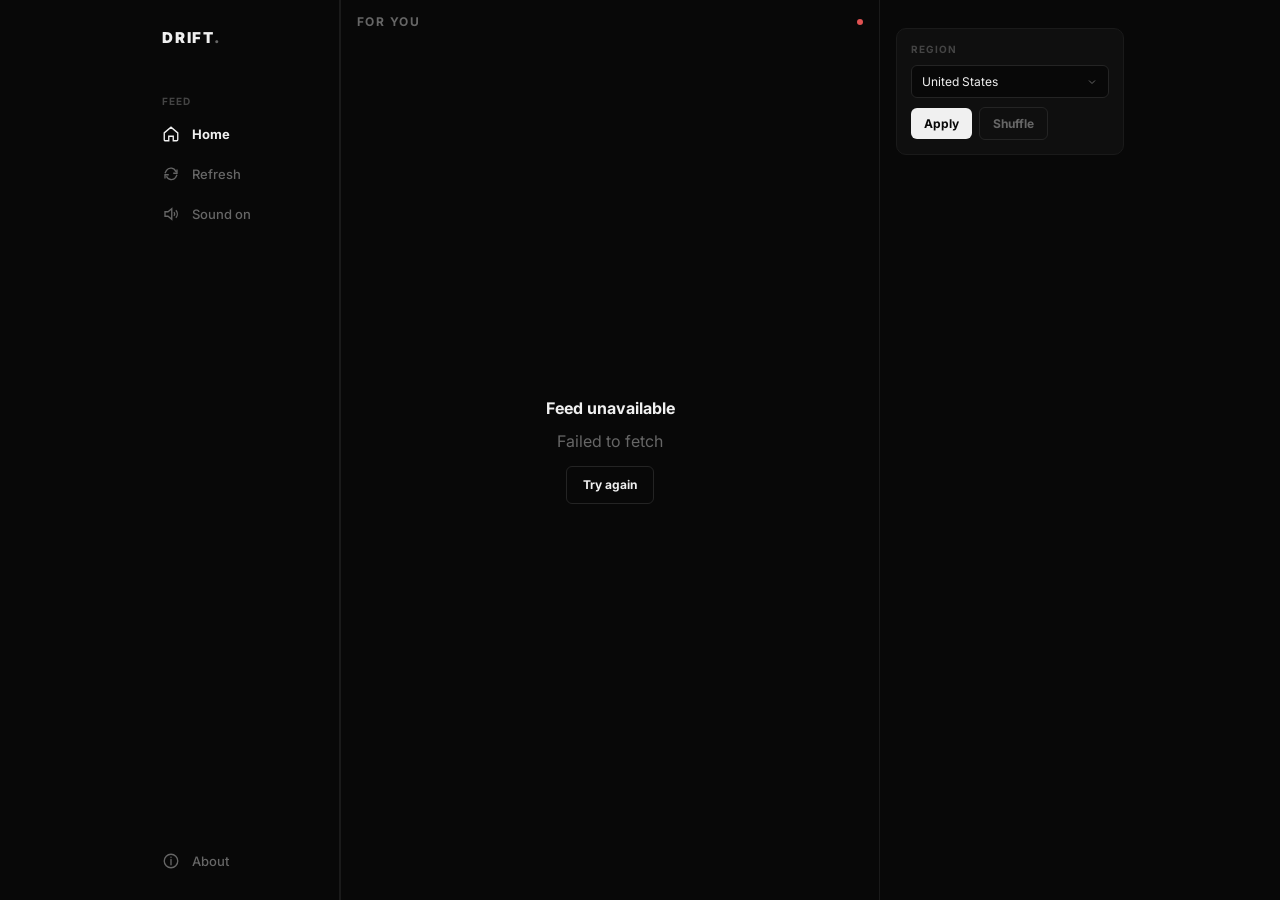
==== index.html @ 6e44a8e2 "Update and rename feed (1).html to index.html" ====
<!doctype html>
<html lang="en">
<head>
<meta charset="utf-8">
<meta name="viewport" content="width=device-width,initial-scale=1,viewport-fit=cover">
<meta name="color-scheme" content="dark">
<title>DRIFT</title>
<style>
@import url('https://fonts.googleapis.com/css2?family=Inter:wght@300;400;500;600;700;900&display=swap');

:root{
  --bg:#080808;
  --surface:#0f0f0f;
  --border:#1a1a1a;
  --border-mid:#242424;
  --text:#f0f0f0;
  --muted:#666;
  --muted2:#444;
  --accent:#e8e8e8;
  --accent-dim:#333;
  --red:#e05252;
  --safe-top:env(safe-area-inset-top,0px);
  --safe-bottom:env(safe-area-inset-bottom,0px);
  --font:'Inter',ui-sans-serif,system-ui,-apple-system,sans-serif;
  --sidebar:200px;
}

*{box-sizing:border-box;margin:0;padding:0}
html,body{height:100%;background:var(--bg);color:var(--text);font-family:var(--font);overflow:hidden;-webkit-font-smoothing:antialiased}
button,select{font:inherit;color:inherit}
svg{display:block}

.app{
  height:100%;
  display:grid;
  grid-template-columns:var(--sidebar) minmax(320px,540px) 260px;
  justify-content:center;
  background:var(--bg);
}

.sidebar{
  height:100vh;
  border-right:1px solid var(--border);
  padding:28px 12px 20px;
  display:flex;
  flex-direction:column;
  gap:2px;
}
.wordmark{
  padding:0 10px 28px;
  font-size:15px;
  font-weight:900;
  letter-spacing:0.12em;
  text-transform:uppercase;
  color:var(--text);
}
.wordmark span{color:var(--muted)}

.nav{
  border:0;
  background:transparent;
  border-radius:8px;
  padding:10px 10px;
  display:flex;
  align-items:center;
  gap:12px;
  cursor:pointer;
  text-align:left;
  font-size:13px;
  font-weight:500;
  color:var(--muted);
  transition:background .12s, color .12s;
  white-space:nowrap;
}
.nav:hover{background:var(--surface);color:var(--text)}
.nav.active{color:var(--text);font-weight:700}
.nav svg{width:18px;height:18px;flex-shrink:0;stroke:currentColor;fill:none;stroke-width:1.8}
.nav.active svg{stroke:var(--text)}
.spacer{flex:1}

.sidebar-label{
  padding:18px 10px 6px;
  font-size:10px;
  font-weight:700;
  letter-spacing:.1em;
  text-transform:uppercase;
  color:var(--muted2);
}

.feed-shell{
  height:100vh;
  min-width:0;
  position:relative;
  background:var(--bg);
  border-left:1px solid var(--border);
  border-right:1px solid var(--border);
}
.topbar{
  position:absolute;
  z-index:20;
  left:0;right:0;top:0;
  padding:calc(14px + var(--safe-top)) 16px 20px;
  display:flex;
  justify-content:space-between;
  align-items:center;
  background:linear-gradient(#080808e0 0%, transparent 100%);
  pointer-events:none;
}
.topbar-title{
  font-size:12px;
  font-weight:700;
  letter-spacing:.12em;
  text-transform:uppercase;
  color:var(--muted);
}
.api-dot{
  width:6px;height:6px;
  border-radius:50%;
  background:var(--muted2);
  transition:background .3s;
}
.api-dot.ok{background:#3ecf8e}
.api-dot.bad{background:var(--red)}

.feed{
  height:100%;
  overflow-y:auto;
  scroll-snap-type:y mandatory;
  scrollbar-width:none;
  overscroll-behavior-y:contain;
}
.feed::-webkit-scrollbar{display:none}

.reel,.loader-reel{
  height:100vh;
  scroll-snap-align:start;
  scroll-snap-stop:always;
}
.reel{position:relative;background:#040404;overflow:hidden}

.video-wrap{
  position:absolute;
  inset:0;
  display:flex;align-items:center;justify-content:center;
  background:#040404;
}
.cover-blur{
  position:absolute;inset:-20px;
  background-size:cover;background-position:center;
  filter:blur(40px) brightness(.15) saturate(.4);
  transform:scale(1.15);
  opacity:.95;
}
video{
  position:relative;z-index:1;
  width:100%;height:100%;
  object-fit:contain;
  background:#040404;
}

.shade{
  position:absolute;z-index:2;inset:0;
  pointer-events:none;
  background:linear-gradient(
    to bottom,
    rgba(8,8,8,.5) 0%,
    transparent 18%,
    transparent 55%,
    rgba(8,8,8,.9) 100%
  );
}

.tap{position:absolute;z-index:4;inset:70px 72px 110px 0;cursor:pointer}

.play-indicator{
  position:absolute;z-index:5;
  left:50%;top:50%;
  transform:translate(-50%,-50%);
  width:56px;height:56px;
  border-radius:50%;
  background:rgba(8,8,8,.7);
  border:1px solid rgba(255,255,255,.12);
  display:grid;place-items:center;
  opacity:0;
  transition:opacity .15s;
  pointer-events:none;
  backdrop-filter:blur(8px);
}
.reel.paused .play-indicator{opacity:1}
.play-indicator svg{width:22px;margin-left:3px;fill:#fff}

.meta{
  position:absolute;z-index:7;
  left:14px;right:76px;
  bottom:30px;
}
.userline{
  display:flex;align-items:center;gap:8px;
  margin-bottom:7px;
}
.userline strong{
  font-size:13px;
  font-weight:700;
  color:var(--text);
  letter-spacing:.01em;
}
.caption{
  font-size:13px;
  line-height:1.4;
  max-height:52px;
  overflow:hidden;
  color:rgba(240,240,240,.85);
  font-weight:400;
}
.music-line{
  margin-top:7px;
  font-size:11px;
  font-weight:500;
  color:var(--muted);
  display:flex;
  gap:5px;
  overflow:hidden;
  white-space:nowrap;
}
.music-line span{overflow:hidden;text-overflow:ellipsis}

.actions{
  position:absolute;z-index:8;
  right:6px;bottom:26px;
  width:62px;
  display:flex;flex-direction:column;align-items:center;
  gap:14px;
}
.action{
  border:0;background:none;padding:0;cursor:pointer;
  display:flex;flex-direction:column;align-items:center;
  gap:4px;
  font-size:10px;font-weight:700;
  color:rgba(240,240,240,.9);
}
.bubble{
  width:42px;height:42px;border-radius:50%;
  background:rgba(15,15,15,.75);
  border:1px solid rgba(255,255,255,.07);
  display:grid;place-items:center;
  backdrop-filter:blur(6px);
  transition:background .12s;
}
.action:hover .bubble{background:rgba(30,30,30,.9)}
.action svg{width:20px;height:20px;fill:none;stroke:var(--text);stroke-width:1.8}
.action.liked .bubble{background:rgba(224,82,82,.18);border-color:rgba(224,82,82,.3)}
.action.liked svg{stroke:var(--red);fill:var(--red)}

.avatar{
  width:42px;height:42px;
  border-radius:50%;
  border:1.5px solid rgba(255,255,255,.25);
  background:var(--surface);
  object-fit:cover;
}
.avatar-fallback{
  width:42px;height:42px;
  border-radius:50%;
  border:1.5px solid rgba(255,255,255,.2);
  background:var(--accent-dim);
  display:grid;place-items:center;
  font-weight:800;font-size:11px;
  color:var(--muted);
  letter-spacing:.04em;
}

.disc{
  width:36px;height:36px;
  border-radius:50%;
  background:#111;
  border:5px solid #0c0c0c;
  box-shadow:0 0 0 1px var(--border-mid);
  animation:spin 6s linear infinite;
}
.disc::after{
  content:'';
  display:block;width:10px;height:10px;
  border-radius:50%;
  background:var(--surface);
  margin:auto;
  margin-top:8px;
}
@keyframes spin{to{transform:rotate(360deg)}}

.progress{
  position:absolute;z-index:9;
  bottom:0;left:0;right:0;
  height:1.5px;
  background:rgba(255,255,255,.1);
}
.progress i{
  display:block;height:100%;width:0;
  background:rgba(255,255,255,.5);
  transition:width .1s linear;
}

.loader-reel{
  display:grid;place-items:center;
  text-align:center;padding:30px;
  background:var(--bg);
}
.spinner{
  width:32px;height:32px;
  border:2px solid var(--border-mid);
  border-top-color:var(--muted);
  border-radius:50%;
  animation:spin .9s linear infinite;
  margin:0 auto 14px;
}
.errorbox{max-width:320px;color:var(--muted);line-height:1.55}
.errorbox h2{color:var(--text);margin-bottom:8px;font-size:16px;font-weight:700}
.errorbox button{
  border:1px solid var(--border-mid);
  background:transparent;color:var(--text);
  border-radius:6px;padding:9px 16px;
  font-size:12px;font-weight:700;
  cursor:pointer;margin-top:12px;
  transition:background .12s;
}
.errorbox button:hover{background:var(--surface)}

.rightbar{
  height:100vh;
  padding:28px 16px;
  overflow:auto;
  scrollbar-width:thin;
  scrollbar-color:var(--border) transparent;
}
.panel-label{
  font-size:10px;font-weight:700;
  letter-spacing:.1em;text-transform:uppercase;
  color:var(--muted2);
  margin-bottom:10px;
}
.card{
  border:1px solid var(--border);
  border-radius:10px;
  background:var(--surface);
  padding:14px;
  margin-bottom:14px;
}

select{
  width:100%;background:var(--bg);color:var(--text);
  border:1px solid var(--border-mid);
  border-radius:6px;padding:8px 10px;
  outline:none;font-size:12px;
  appearance:none;
  background-image:url("data:image/svg+xml,%3Csvg xmlns='http://www.w3.org/2000/svg' width='12' height='12' viewBox='0 0 24 24' fill='none' stroke='%23666' stroke-width='2'%3E%3Cpath d='M6 9l6 6 6-6'/%3E%3C/svg%3E");
  background-repeat:no-repeat;
  background-position:right 10px center;
  cursor:pointer;
}
select:focus{border-color:var(--muted)}

.btn{
  border:0;
  border-radius:6px;
  padding:8px 13px;
  font-size:12px;font-weight:700;
  cursor:pointer;
  transition:opacity .12s;
}
.btn:hover{opacity:.8}
.btn-primary{background:var(--text);color:var(--bg)}
.btn-ghost{background:transparent;color:var(--muted);border:1px solid var(--border-mid)}
.btn-ghost:hover{color:var(--text);border-color:var(--muted2)}

.row{display:flex;gap:7px;align-items:center;margin-top:9px}

.mobile-nav{display:none}

.toast{
  position:fixed;z-index:200;
  left:50%;bottom:24px;
  transform:translate(-50%,16px);
  background:var(--text);color:var(--bg);
  border-radius:6px;
  padding:8px 14px;
  font-size:12px;font-weight:700;
  opacity:0;pointer-events:none;
  transition:opacity .15s, transform .15s;
  letter-spacing:.02em;
}
.toast.show{opacity:1;transform:translate(-50%,0)}

.backdrop{
  position:fixed;z-index:90;inset:0;
  background:rgba(0,0,0,.7);
  opacity:0;pointer-events:none;
  transition:opacity .2s;
  backdrop-filter:blur(2px);
}
.backdrop.open{opacity:1;pointer-events:auto}

.drawer{
  position:fixed;z-index:91;
  right:0;top:0;bottom:0;
  width:min(400px,100vw);
  background:var(--surface);
  border-left:1px solid var(--border-mid);
  transform:translateX(100%);
  transition:transform .22s;
  display:flex;flex-direction:column;
}
.drawer.open{transform:none}

.drawer-head{
  height:52px;
  border-bottom:1px solid var(--border);
  display:flex;align-items:center;justify-content:space-between;
  padding:0 16px;
  font-size:13px;font-weight:700;
  flex-shrink:0;
}
.close{
  border:0;background:none;cursor:pointer;
  padding:8px;color:var(--muted);
  border-radius:6px;
  transition:color .12s;
}
.close:hover{color:var(--text)}
.close svg{width:16px;height:16px;stroke:currentColor;fill:none;stroke-width:2}

.profile-drawer{
  position:fixed;z-index:92;
  right:0;top:0;bottom:0;
  width:min(440px,100vw);
  background:var(--surface);
  border-left:1px solid var(--border-mid);
  transform:translateX(100%);
  transition:transform .22s;
  display:flex;flex-direction:column;
}
.profile-drawer.open{transform:none}
.profile-content{flex:1;overflow:auto;scrollbar-width:thin;scrollbar-color:var(--border) transparent}
.profile-loading{padding:48px 20px;text-align:center;color:var(--muted);font-size:13px}

.profile-hero{
  padding:22px 18px 18px;
  border-bottom:1px solid var(--border);
}
.profile-identity{display:flex;align-items:center;gap:14px}
.profile-big-avatar{
  width:76px;height:76px;border-radius:50%;
  object-fit:cover;background:var(--surface);
  flex:0 0 auto;border:2px solid var(--border-mid);
}
.profile-big-fallback{
  width:76px;height:76px;border-radius:50%;
  display:grid;place-items:center;
  background:var(--accent-dim);
  font-size:20px;font-weight:900;
  flex:0 0 auto;color:var(--muted);
  border:2px solid var(--border-mid);
  letter-spacing:.04em;
}
.profile-names{min-width:0}
.profile-names h2{margin:0;font-size:18px;line-height:1.15;font-weight:800}
.profile-names .handle{margin-top:4px;color:var(--muted);font-size:12px;font-weight:500}
.verified{
  display:inline-grid;place-items:center;
  width:14px;height:14px;border-radius:50%;
  background:#3ecf8e;color:#000;
  font-size:8px;font-weight:900;
  margin-left:4px;vertical-align:2px;
}
.profile-stats{
  display:grid;grid-template-columns:repeat(3,1fr);
  gap:8px;margin-top:16px;text-align:center;
}
.profile-stat{
  border:1px solid var(--border);
  background:var(--bg);
  border-radius:8px;padding:10px 5px;
}
.profile-stat b{display:block;font-size:14px;font-weight:800}
.profile-stat span{display:block;color:var(--muted);font-size:10px;margin-top:2px;text-transform:uppercase;letter-spacing:.06em}
.profile-bio{font-size:12px;line-height:1.5;color:rgba(240,240,240,.7);margin-top:14px}
.profile-posts-head{
  display:flex;align-items:center;justify-content:space-between;
  padding:12px 16px;
  border-bottom:1px solid var(--border);
  font-size:11px;font-weight:700;
  text-transform:uppercase;letter-spacing:.06em;
  color:var(--muted);
}
.profile-grid{
  display:grid;grid-template-columns:repeat(3,1fr);
  gap:1.5px;background:var(--bg);
}
.profile-post{
  position:relative;aspect-ratio:9/12;
  border:0;padding:0;background:var(--surface);
  overflow:hidden;cursor:pointer;
}
.profile-post img{width:100%;height:100%;object-fit:cover;display:block;transition:transform .2s}
.profile-post:hover img{transform:scale(1.04)}
.profile-post-shade{
  position:absolute;inset:auto 0 0;
  padding:20px 6px 6px;
  background:linear-gradient(transparent,rgba(0,0,0,.75));
  font-size:10px;font-weight:700;
  color:rgba(240,240,240,.85);
}
.profile-empty{padding:36px 20px;text-align:center;color:var(--muted);font-size:12px;line-height:1.6}

.comment-user{
  appearance:none;border:0;background:none;
  color:inherit;padding:0;
  display:flex;gap:10px;text-align:left;
  cursor:pointer;max-width:100%;
}
.comment-user:hover b{text-decoration:underline}
.comments{flex:1;overflow:auto;padding:14px;scrollbar-width:thin;scrollbar-color:var(--border) transparent}
.comment{display:flex;gap:10px;margin-bottom:16px}
.comment img,.cavi{
  width:32px;height:32px;border-radius:50%;
  object-fit:cover;background:var(--accent-dim);
  flex:0 0 auto;border:1px solid var(--border);
}
.cavi{display:grid;place-items:center;font-size:9px;font-weight:800;color:var(--muted);letter-spacing:.04em}
.ctext{font-size:12px;line-height:1.4}
.ctext b{display:block;margin-bottom:3px;font-size:12px;color:var(--text)}
.ctext small{display:block;color:var(--muted);margin-top:4px;font-size:10px}

@media(max-width:1020px){
  :root{--sidebar:60px}
  .app{grid-template-columns:var(--sidebar) minmax(320px,520px) 0}
  .sidebar{padding:24px 10px}
  .wordmark{padding:0 0 24px;font-size:0;letter-spacing:0}
  .wordmark::before{content:'D';font-size:15px;font-weight:900;letter-spacing:.12em}
  .sidebar-label,.nav span{display:none}
  .nav{justify-content:center;padding:11px}
  .rightbar{display:none}
}
@media(max-width:660px){
  .app{display:block}
  .sidebar{display:none}
  .feed-shell,.reel,.loader-reel{height:100dvh}
  .meta{bottom:calc(62px + var(--safe-bottom))}
  .actions{bottom:calc(62px + var(--safe-bottom))}
  .progress{bottom:calc(50px + var(--safe-bottom))}
  .mobile-nav{
    display:flex;
    position:absolute;z-index:30;
    left:0;right:0;bottom:0;
    height:calc(52px + var(--safe-bottom));
    padding-bottom:var(--safe-bottom);
    background:rgba(8,8,8,.95);
    border-top:1px solid var(--border);
    justify-content:space-around;align-items:center;
    backdrop-filter:blur(8px);
  }
  .mobile-nav button{
    border:0;background:none;padding:10px 14px;
    cursor:pointer;color:var(--muted);
  }
  .mobile-nav button svg{width:20px;height:20px;stroke:currentColor;fill:none;stroke-width:1.8}
  .toast{bottom:calc(66px + var(--safe-bottom))}
}
</style>
</head>
<body>
<div class="app">
<aside class="sidebar">
  <div class="wordmark">DRIFT<span>.</span></div>

  <div class="sidebar-label">Feed</div>
  <button class="nav active" id="homeBtn">
    <svg viewBox="0 0 24 24"><path d="M3 10.5 12 3l9 7.5V19.5A1.5 1.5 0 0 1 19.5 21H15v-6H9v6H4.5A1.5 1.5 0 0 1 3 19.5z"/></svg>
    <span>Home</span>
  </button>
  <button class="nav" id="refreshBtn">
    <svg viewBox="0 0 24 24"><path d="M20 6v5h-5M4 18v-5h5M18.5 9A7 7 0 0 0 6 7.2L4 11m2 4A7 7 0 0 0 18 16.8L20 13"/></svg>
    <span>Refresh</span>
  </button>
  <button class="nav" id="soundBtn">
    <svg viewBox="0 0 24 24"><path d="M4 9v6h4l5 4V5L8 9z"/><path d="M16 9.5a4 4 0 0 1 0 5M18.5 7a7.5 7.5 0 0 1 0 10"/></svg>
    <span>Sound on</span>
  </button>

  <div class="spacer"></div>

  <button class="nav" id="aboutBtn">
    <svg viewBox="0 0 24 24"><circle cx="12" cy="12" r="9"/><path d="M12 10v7M12 7h.01" stroke-linecap="round"/></svg>
    <span>About</span>
  </button>
</aside>

<main class="feed-shell">
  <div class="topbar">
    <span class="topbar-title">For You</span>
    <i class="api-dot" id="apiDot"></i>
  </div>
  <div class="feed" id="feed"></div>
  <nav class="mobile-nav">
    <button id="mHome"><svg viewBox="0 0 24 24"><path d="M3 10.5 12 3l9 7.5V19.5A1.5 1.5 0 0 1 19.5 21H15v-6H9v6H4.5A1.5 1.5 0 0 1 3 19.5z" fill="none" stroke="currentColor" stroke-width="1.8"/></svg></button>
    <button id="mRefresh"><svg viewBox="0 0 24 24"><path d="M20 6v5h-5M4 18v-5h5M18.5 9A7 7 0 0 0 6 7.2L4 11m2 4A7 7 0 0 0 18 16.8L20 13" fill="none" stroke="currentColor" stroke-width="1.8"/></svg></button>
    <button id="mSound"><svg viewBox="0 0 24 24"><path d="M4 9v6h4l5 4V5L8 9z" fill="none" stroke="currentColor" stroke-width="1.8"/><path d="M16 9.5a4 4 0 0 1 0 5" fill="none" stroke="currentColor" stroke-width="1.8"/></svg></button>
    <button id="mAbout"><svg viewBox="0 0 24 24"><circle cx="12" cy="12" r="9" fill="none" stroke="currentColor" stroke-width="1.8"/><path d="M12 10v7M12 7h.01" stroke="currentColor" stroke-width="1.8"/></svg></button>
  </nav>
</main>

<aside class="rightbar">
  <div class="card">
    <div class="panel-label">Region</div>
    <select id="region">
      <option value="US">United States</option>
      <option value="GB">United Kingdom</option>
      <option value="CA">Canada</option>
      <option value="AU">Australia</option>
      <option value="JP">Japan</option>
      <option value="KR">South Korea</option>
      <option value="FR">France</option>
      <option value="DE">Germany</option>
      <option value="BR">Brazil</option>
      <option value="MX">Mexico</option>
    </select>
    <div class="row">
      <button class="btn btn-primary" id="applyRegion">Apply</button>
      <button class="btn btn-ghost" id="shuffleBtn">Shuffle</button>
    </div>
  </div>
</aside>
</div>

<div class="backdrop" id="backdrop"></div>

<aside class="drawer" id="commentsDrawer">
  <div class="drawer-head">
    <span id="commentsTitle">Comments</span>
    <button class="close" id="closeComments"><svg viewBox="0 0 24 24"><path d="M5 5l14 14M19 5 5 19"/></svg></button>
  </div>
  <div class="comments" id="commentsList"></div>
</aside>

<aside class="profile-drawer" id="profileDrawer">
  <div class="drawer-head">
    <span id="profileTitle">Profile</span>
    <button class="close" id="closeProfile"><svg viewBox="0 0 24 24"><path d="M5 5l14 14M19 5 5 19"/></svg></button>
  </div>
  <div class="profile-content" id="profileContent"></div>
</aside>

<div class="toast" id="toast"></div>

<script>
(() => {
  const SERVICE_HOST=["tik","wm.com"].join("");
  const SOURCE_HOST=["tik","tok.com"].join("");
  const API_BASES=[`https://www.${SERVICE_HOST}/api`,`https://${SERVICE_HOST}/api`];
  const SERVICE_ORIGIN=`https://www.${SERVICE_HOST}`;
  const SOURCE_ORIGIN=`https://www.${SOURCE_HOST}`;
  const FILLER_TERMS=["fyp","viral","funny","meme","storytime","gaming","edit","music","animals","food"];

  const feed=document.getElementById("feed");
  const apiDot=document.getElementById("apiDot");
  const regionSelect=document.getElementById("region");
  const drawer=document.getElementById("commentsDrawer");
  const backdrop=document.getElementById("backdrop");
  const commentsList=document.getElementById("commentsList");
  const commentsTitle=document.getElementById("commentsTitle");
  const profileDrawer=document.getElementById("profileDrawer");
  const profileContent=document.getElementById("profileContent");
  const profileTitle=document.getElementById("profileTitle");

  let videos=[];
  let ids=new Set();
  let activeIndex=0;
  let renderedCount=0;
  let loading=false;
  let batches=0;
  let soundOn=true;
  let observer=null;
  let activeFeedElement=null;
  let liked=new Set(JSON.parse(localStorage.getItem("drift-liked")||"[]"));
  let saved=new Set(JSON.parse(localStorage.getItem("drift-saved")||"[]"));
  let profileReturnToComments=false;
  let currentProfileUsername="";

  const fmt=n=>{n=Number(n||0);if(n>=1e9)return(n/1e9).toFixed(n>=1e10?0:1).replace(".0","")+"B";if(n>=1e6)return(n/1e6).toFixed(n>=1e7?0:1).replace(".0","")+"M";if(n>=1e3)return(n/1e3).toFixed(n>=1e4?0:1).replace(".0","")+"K";return String(n||0)};
  const esc=s=>String(s??"").replace(/[&<>"']/g,c=>({"&":"&amp;","<":"&lt;",">":"&gt;",'"':"&quot;","'":"&#39;"}[c]));
  const persist=(k,s)=>localStorage.setItem(k,JSON.stringify([...s]));
  const toast=t=>{const e=document.getElementById("toast");e.textContent=t;e.classList.add("show");clearTimeout(toast.t);toast.t=setTimeout(()=>e.classList.remove("show"),1900)};

  function guessRegion(){
    const lang=(navigator.language||"en-US").split("-")[1];
    if(lang&&[...regionSelect.options].some(o=>o.value===lang))regionSelect.value=lang;
  }

  async function fetchWithTimeout(url,options={},timeout=14000){
    const controller=new AbortController(),timer=setTimeout(()=>controller.abort(),timeout);
    try{return await fetch(url,{...options,signal:controller.signal})}finally{clearTimeout(timer)}
  }

  function validApiJson(j){
    if(!j||typeof j!=="object")throw new Error("Invalid response");
    if(Number(j.code)!==0)throw new Error(j.msg||"Feed error");
    return j.data;
  }

  async function api(path,params={}){
    let lastErr;
    for(const base of API_BASES){
      try{
        const u=new URL(base+path);
        for(const[k,v]of Object.entries(params))if(v!==undefined&&v!==null)u.searchParams.set(k,v);
        const r=await fetchWithTimeout(u,{method:"GET",mode:"cors",cache:"no-store",headers:{"Accept":"application/json,text/plain,*/*"}});
        if(!r.ok)throw new Error("HTTP "+r.status);
        const data=validApiJson(await r.json());
        apiDot.className="api-dot ok";
        return data;
      }catch(e){lastErr=e}
    }
    apiDot.className="api-dot bad";
    throw lastErr||new Error("Feed unavailable");
  }

  function normalize(v){
    const a=v.author||{},m=v.music_info||v.music||{};
    const id=String(v.video_id||v.id||"");
    let play=v.hdplay||v.play||v.wmplay||v.download_addr||"";
    let cover=v.cover||v.origin_cover||v.ai_dynamic_cover||"";
    let avatar=a.avatar||a.avatarThumb||a.avatar_thumb||"";
    try{if(play)play=new URL(play,SERVICE_ORIGIN).href}catch{}
    try{if(cover)cover=new URL(cover,SERVICE_ORIGIN).href}catch{}
    try{if(avatar)avatar=new URL(avatar,SERVICE_ORIGIN).href}catch{}
    return{id,play,cover,title:v.title||v.desc||"DRIFT video",duration:Number(v.duration||0),createTime:Number(v.create_time||0),playCount:Number(v.play_count||0),likeCount:Number(v.digg_count||0),commentCount:Number(v.comment_count||0),shareCount:Number(v.share_count||0),username:a.unique_id||a.uniqueId||v.author_unique_id||"drift",nickname:a.nickname||a.unique_id||"Creator",avatar,musicTitle:m.title||"Original audio",musicAuthor:m.author||a.nickname||a.unique_id||""};
  }

  function addItems(items){
    let added=0;
    for(const raw of(items||[])){
      const v=normalize(raw);
      if(!v.id||!v.play||ids.has(v.id))continue;
      ids.add(v.id);videos.push(v);added++;
    }
    return added;
  }

  function icon(name){
    return{
      play:`<svg viewBox="0 0 24 24"><path d="M8 5v14l11-7z" fill="#f0f0f0"/></svg>`,
      heart:`<svg viewBox="0 0 24 24" fill="none" stroke="currentColor" stroke-width="1.8"><path d="M20.8 8.6c0 5.3-8.8 11.2-8.8 11.2S3.2 13.9 3.2 8.6A4.6 4.6 0 0 1 12 6.7a4.6 4.6 0 0 1 8.8 1.9Z"/></svg>`,
      comment:`<svg viewBox="0 0 24 24" fill="none" stroke="currentColor" stroke-width="1.8"><path d="M20.5 11.2a8.4 8.4 0 0 1-9 8.3 9.7 9.7 0 0 1-3.4-.9L3 20l1.5-4.7A8.3 8.3 0 1 1 20.5 11.2Z"/></svg>`,
      save:`<svg viewBox="0 0 24 24" fill="none" stroke="currentColor" stroke-width="1.8"><path d="M6 3.5h12v17l-6-4-6 4z"/></svg>`,
      share:`<svg viewBox="0 0 24 24" fill="none" stroke="currentColor" stroke-width="1.8"><path d="M21 3 3.8 10.1c-1 .4-.9 1.9.2 2.1l7 1.5 1.7 6.3c.3 1.1 1.8 1.2 2.2.2z"/><path d="m11 13.7 4-4"/></svg>`
    }[name];
  }

  function avatarHTML(v){
    return v.avatar
      ?`<img class="avatar" loading="lazy" src="${esc(v.avatar)}" alt="">`
      :`<div class="avatar-fallback">${esc(v.username.slice(0,2).toUpperCase())}</div>`;
  }

  function reelMarkup(v,i){
    return`<section class="reel paused" data-index="${i}" data-id="${esc(v.id)}">
      <div class="video-wrap">
        <div class="cover-blur" style="background-image:url('${esc(v.cover)}')"></div>
        <video playsinline loop preload="metadata" poster="${esc(v.cover)}" src="${esc(v.play)}"></video>
        <div class="shade"></div>
        <div class="tap"></div>
        <div class="play-indicator">${icon("play")}</div>
      </div>
      <div class="meta">
        <div class="userline"><strong>@${esc(v.username)}</strong></div>
        <div class="caption">${esc(v.title)}</div>
        <div class="music-line">♪ <span>${esc(v.musicTitle)}${v.musicAuthor?" · "+esc(v.musicAuthor):""}</span></div>
      </div>
      <div class="actions">
        <button class="action" data-profile="${esc(v.username)}">${avatarHTML(v)}</button>
        <button class="action ${liked.has(v.id)?"liked":""}" data-like="${esc(v.id)}">
          <span class="bubble">${icon("heart")}</span>
          <span>${liked.has(v.id)?"Liked":fmt(v.likeCount)}</span>
        </button>
        <button class="action" data-comment="${esc(v.id)}">
          <span class="bubble">${icon("comment")}</span>
          <span>${fmt(v.commentCount)}</span>
        </button>
        <button class="action ${saved.has(v.id)?"liked":""}" data-save="${esc(v.id)}">
          <span class="bubble">${icon("save")}</span>
          <span>${saved.has(v.id)?"Saved":"Save"}</span>
        </button>
        <button class="action" data-share="${esc(v.id)}">
          <span class="bubble">${icon("share")}</span>
          <span>${fmt(v.shareCount)||"Share"}</span>
        </button>
        <div class="disc"></div>
      </div>
      <div class="progress"><i></i></div>
    </section>`;
  }

  function appendNewCards(){
    const frag=document.createDocumentFragment();
    while(renderedCount<videos.length){
      const i=renderedCount,v=videos[i];
      const holder=document.createElement("div");holder.innerHTML=reelMarkup(v,i).trim();
      const reel=holder.firstElementChild;frag.appendChild(reel);
      renderedCount++;
    }
    feed.appendChild(frag);
    bindNewCards();
    observeNewCards();
  }

  function bindNewCards(){
    feed.querySelectorAll(".reel:not([data-bound])").forEach(r=>{
      r.dataset.bound="1";
      const v=r.querySelector("video");
      r.querySelector(".tap").onclick=()=>toggle(r);
      v.addEventListener("timeupdate",()=>{if(v.duration)r.querySelector(".progress i").style.width=((v.currentTime/v.duration)*100)+"%"});
      r.querySelector("[data-like]").onclick=()=>{
        const id=r.dataset.id;liked.has(id)?liked.delete(id):liked.add(id);persist("drift-liked",liked);
        const b=r.querySelector("[data-like]");b.classList.toggle("liked",liked.has(id));b.lastElementChild.textContent=liked.has(id)?"Liked":fmt(videos.find(x=>x.id===id)?.likeCount)
      };
      r.querySelector("[data-save]").onclick=()=>{
        const id=r.dataset.id;saved.has(id)?saved.delete(id):saved.add(id);persist("drift-saved",saved);
        const b=r.querySelector("[data-save]");b.classList.toggle("liked",saved.has(id));b.lastElementChild.textContent=saved.has(id)?"Saved":"Save";toast(saved.has(id)?"Saved":"Removed")
      };
      r.querySelector("[data-comment]").onclick=()=>openComments(r.dataset.id);
      r.querySelector("[data-share]").onclick=()=>shareVideo(r.dataset.id);
      r.querySelector("[data-profile]").onclick=()=>openProfile(r.querySelector("[data-profile]").dataset.profile,false);
    });
  }

  function setupObserver(){
    observer?.disconnect();
    observer=new IntersectionObserver(entries=>{
      for(const e of entries){
        if(e.isIntersecting&&e.intersectionRatio>.72){
          activeFeedElement=e.target;
          if(e.target.classList.contains("reel")){
            activeIndex=Number(e.target.dataset.index);activate(activeIndex);
            if(activeIndex>=videos.length-4)loadMore(false)
          }
        }else if(e.target.classList.contains("reel")&&!e.isIntersecting){
          e.target.querySelector("video")?.pause();e.target.classList.add("paused")
        }
      }
    },{root:feed,threshold:[.2,.72,.9]});
  }

  function observeNewCards(){
    if(!observer)setupObserver();
    feed.querySelectorAll(".reel:not([data-observed])").forEach(el=>{el.dataset.observed="1";observer.observe(el)});
  }

  function pauseAll(except=null){
    feed.querySelectorAll(".reel").forEach(r=>{if(r!==except){r.querySelector("video")?.pause();r.classList.add("paused")}})
  }
  function activate(i,force=false){
    const r=feed.querySelector(`.reel[data-index="${i}"]`);if(!r)return;
    pauseAll(r);const v=r.querySelector("video");v.muted=!soundOn;
    if(force||v.paused)v.play().then(()=>r.classList.remove("paused")).catch(()=>r.classList.add("paused"))
  }
  function toggle(r){
    const v=r.querySelector("video");
    if(v.paused){pauseAll(r);v.muted=!soundOn;v.play().then(()=>r.classList.remove("paused")).catch(()=>{})}else{v.pause();r.classList.add("paused")}
  }

  async function loadMore(reset=false){
    if(loading)return;
    loading=true;
    if(reset){
      pauseAll();
      videos=[];ids.clear();activeIndex=0;renderedCount=0;batches=0;
      feed.innerHTML=`<div class="loader-reel" id="initialLoader"><div><div class="spinner"></div><p style="color:#555;font-size:13px;font-weight:600;letter-spacing:.06em;text-transform:uppercase">Loading</p></div></div>`;
    }
    try{
      let added=0;
      const data=await api("/feed/list",{region:regionSelect.value,count:20});
      added+=addItems(Array.isArray(data)?data:(data?.videos||[]));
      if(added<5){
        const endpoint="/feed/"+["se","arch"].join("");
        const term=FILLER_TERMS[batches%FILLER_TERMS.length];
        const extra=await api(endpoint,{keywords:term,count:20,cursor:(batches*20),web:1});
        added+=addItems(extra?.videos||[]);
      }
      batches++;
      document.getElementById("initialLoader")?.remove();
      appendNewCards();
      if(!videos.length)throw new Error("No playable videos returned");
      if(reset)setTimeout(()=>activate(0,true),120);
    }catch(e){
      console.error(e);
      if(!videos.length){
        feed.innerHTML=`<div class="loader-reel"><div class="errorbox"><h2>Feed unavailable</h2><div>${esc(e.message)}</div><button id="retryFeed">Try again</button></div></div>`;
        document.getElementById("retryFeed")?.addEventListener("click",()=>loadMore(true));
      }else toast("Couldn't load more videos");
    }finally{loading=false}
  }

  async function openComments(id){
    const v=videos.find(x=>x.id===id);
    commentsTitle.textContent=v?`${fmt(v.commentCount)} comments`:"Comments";
    commentsList.innerHTML=`<div style="text-align:center;padding:32px;color:#555"><div class="spinner"></div></div>`;
    profileDrawer.classList.remove("open");
    drawer.classList.add("open");
    backdrop.classList.add("open");
    try{
      const data=await api("/comment/list",{url:id,count:30,cursor:0});
      const cs=data?.comments||[];
      commentsList.innerHTML=cs.length?cs.map(c=>{
        const u=c.user||{};
        const username=u.unique_id||u.uniqueId||u.nickname||"user";
        let avatar=u.avatar||u.avatar_thumb||u.avatarThumb||"";
        try{if(avatar)avatar=new URL(avatar,SERVICE_ORIGIN).href}catch{}
        const av=avatar
          ?`<img src="${esc(avatar)}" alt="">`
          :`<div class="cavi">${esc(username.slice(0,2).toUpperCase())}</div>`;
        return`<div class="comment">
          <button class="comment-user" data-comment-profile="${esc(username)}">
            ${av}
            <div class="ctext">
              <b>@${esc(username)}</b>
              ${esc(c.text||"")}
              <small>♥ ${fmt(c.digg_count)} · ${fmt(c.reply_total)} replies</small>
            </div>
          </button>
        </div>`;
      }).join(""):`<div style="padding:32px;text-align:center;color:#555;font-size:13px">No public comments.</div>`;
      commentsList.querySelectorAll("[data-comment-profile]").forEach(btn=>{
        btn.addEventListener("click",()=>openProfile(btn.dataset.commentProfile,true));
      });
    }catch(e){
      commentsList.innerHTML=`<div style="padding:32px;text-align:center;color:#555;font-size:13px">Couldn't load comments.</div>`;
    }
  }

  function closeComments(){
    drawer.classList.remove("open");
    if(!profileDrawer.classList.contains("open"))backdrop.classList.remove("open");
  }

  function profileAvatarURL(user){
    const raw=user?.avatarLarger||user?.avatarMedium||user?.avatarThumb||user?.avatar||"";
    if(!raw)return "";
    try{return new URL(raw,SERVICE_ORIGIN).href}catch{return raw}
  }

  function closeProfile(){
    profileDrawer.classList.remove("open");
    if(profileReturnToComments){
      drawer.classList.add("open");backdrop.classList.add("open");
      profileReturnToComments=false;
    }else if(!drawer.classList.contains("open")){
      backdrop.classList.remove("open");
    }
  }

  async function openProfile(username,fromComments=false){
    username=String(username||"").replace(/^@/,"").trim();
    if(!username)return;
    currentProfileUsername=username;
    profileReturnToComments=!!fromComments;
    if(fromComments)drawer.classList.remove("open");
    else drawer.classList.remove("open");
    profileTitle.textContent="@"+username;
    profileContent.innerHTML=`<div class="profile-loading"><div class="spinner" style="margin:0 auto 12px"></div>Loading profile</div>`;
    profileDrawer.classList.add("open");
    backdrop.classList.add("open");

    const[detailResult,postsResult]=await Promise.allSettled([
      api("/user/info",{unique_id:username}),
      api("/user/posts",{unique_id:username,count:30,cursor:"0"})
    ]);
    if(currentProfileUsername!==username)return;

    const detail=detailResult.status==="fulfilled"?(detailResult.value||{}):{};
    const postData=postsResult.status==="fulfilled"?(postsResult.value||{}):{};
    const user=detail.user||{};
    const stats=detail.stats||{};
    const rawPosts=Array.isArray(postData)?postData:(postData.videos||[]);
    const posts=rawPosts.map(normalize).filter(p=>p.id&&(p.cover||p.play));

    const handle=user.uniqueId||user.unique_id||username;
    const nickname=user.nickname||handle;
    const avatar=profileAvatarURL(user)||posts.find(p=>p.avatar)?.avatar||"";
    const bio=user.signature||"";
    const verified=!!user.verified;

    const avHTML=avatar
      ?`<img class="profile-big-avatar" src="${esc(avatar)}" alt="">`
      :`<div class="profile-big-fallback">${esc(handle.slice(0,2).toUpperCase())}</div>`;

    const grid=posts.length?posts.map(p=>`
      <button class="profile-post" data-profile-post="${esc(p.id)}" title="${esc(p.title)}">
        <img src="${esc(p.cover)}" alt="" loading="lazy">
        <span class="profile-post-shade">▶ ${fmt(p.playCount)}</span>
      </button>
    `).join(""):`<div class="profile-empty" style="grid-column:1/-1">No recent posts.</div>`;

    profileContent.innerHTML=`
      <div class="profile-hero">
        <div class="profile-identity">
          ${avHTML}
          <div class="profile-names">
            <h2>${esc(nickname)}${verified?'<span class="verified">✓</span>':""}</h2>
            <div class="handle">@${esc(handle)}</div>
          </div>
        </div>
        <div class="profile-stats">
          <div class="profile-stat"><b>${fmt(stats.followerCount)}</b><span>Followers</span></div>
          <div class="profile-stat"><b>${fmt(stats.followingCount)}</b><span>Following</span></div>
          <div class="profile-stat"><b>${fmt(stats.heartCount||stats.heart)}</b><span>Likes</span></div>
        </div>
        ${bio?`<div class="profile-bio">${esc(bio)}</div>`:""}
      </div>
      <div class="profile-posts-head"><span>Posts</span><span>${fmt(stats.videoCount||posts.length)}</span></div>
      <div class="profile-grid">${grid}</div>
    `;

    profileContent.querySelectorAll("[data-profile-post]").forEach(btn=>{
      btn.addEventListener("click",()=>{
        const post=posts.find(p=>p.id===btn.dataset.profilePost);
        if(!post)return;
        let index=videos.findIndex(v=>v.id===post.id);
        if(index<0){ids.add(post.id);videos.push(post);appendNewCards();index=videos.length-1;}
        profileReturnToComments=false;
        closeProfile();
        const target=feed.querySelector(`.reel[data-index="${index}"]`);
        target?.scrollIntoView({behavior:"smooth"});
        setTimeout(()=>activate(index,true),250);
      });
    });

    if(detailResult.status==="rejected"&&postsResult.status==="rejected"){
      profileContent.innerHTML=`<div class="profile-empty"><b style="display:block;color:#f0f0f0;margin-bottom:6px">Profile unavailable</b>Couldn't load this creator.</div>`;
    }
  }

  async function shareVideo(id){
    const v=videos.find(x=>x.id===id);if(!v)return;
    const url=String(`${SOURCE_ORIGIN}/@${v.username}/video/${v.id}`);
    try{if(navigator.share)await navigator.share({title:String(v.title||""),url});else{await navigator.clipboard.writeText(url);toast("Link copied")}}catch{}
  }

  function toggleSound(){
    soundOn=!soundOn;
    const v=feed.querySelector(`.reel[data-index="${activeIndex}"] video`);if(v)v.muted=!soundOn;
    document.querySelector("#soundBtn span").textContent=soundOn?"Sound on":"Sound off";
    toast(soundOn?"Sound on":"Sound off")
  }

  document.getElementById("homeBtn").onclick=document.getElementById("mHome").onclick=()=>feed.scrollTo({top:0,behavior:"smooth"});
  document.getElementById("refreshBtn").onclick=document.getElementById("mRefresh").onclick=()=>loadMore(true);
  document.getElementById("soundBtn").onclick=document.getElementById("mSound").onclick=toggleSound;
  document.getElementById("aboutBtn").onclick=document.getElementById("mAbout").onclick=()=>toast("DRIFT — clean video feed");
  document.getElementById("applyRegion").onclick=()=>{toast("Region: "+regionSelect.options[regionSelect.selectedIndex].text);loadMore(true)};
  document.getElementById("shuffleBtn").onclick=()=>{
    pauseAll();videos.sort(()=>Math.random()-.5);
    renderedCount=0;feed.innerHTML="";
    appendNewCards();feed.scrollTo({top:0});setTimeout(()=>activate(0,true),120)
  };
  document.getElementById("closeComments").onclick=closeComments;
  document.getElementById("closeProfile").onclick=closeProfile;
  backdrop.onclick=()=>{
    profileReturnToComments=false;
    profileDrawer.classList.remove("open");
    drawer.classList.remove("open");
    backdrop.classList.remove("open");
  };

  window.addEventListener("keydown",e=>{
    if(drawer.classList.contains("open")||profileDrawer.classList.contains("open"))return;
    if(["ArrowDown","PageDown","ArrowUp","PageUp"].includes(e.key)){
      e.preventDefault();
      const cards=[...feed.querySelectorAll(".reel")];if(!cards.length)return;
      let current=activeFeedElement&&cards.includes(activeFeedElement)?cards.indexOf(activeFeedElement):0;
      const delta=(e.key==="ArrowDown"||e.key==="PageDown")?1:-1;
      cards[Math.max(0,Math.min(cards.length-1,current+delta))]?.scrollIntoView({behavior:"smooth"})
    }
    if(e.key===" "&&!/SELECT/.test(document.activeElement.tagName)){
      const r=activeFeedElement?.classList.contains("reel")?activeFeedElement:feed.querySelector(`.reel[data-index="${activeIndex}"]`);
      if(r){e.preventDefault();toggle(r)}
    }
  });

  guessRegion();
  setupObserver();
  loadMore(true);
})();
</script>
</body>
</html>
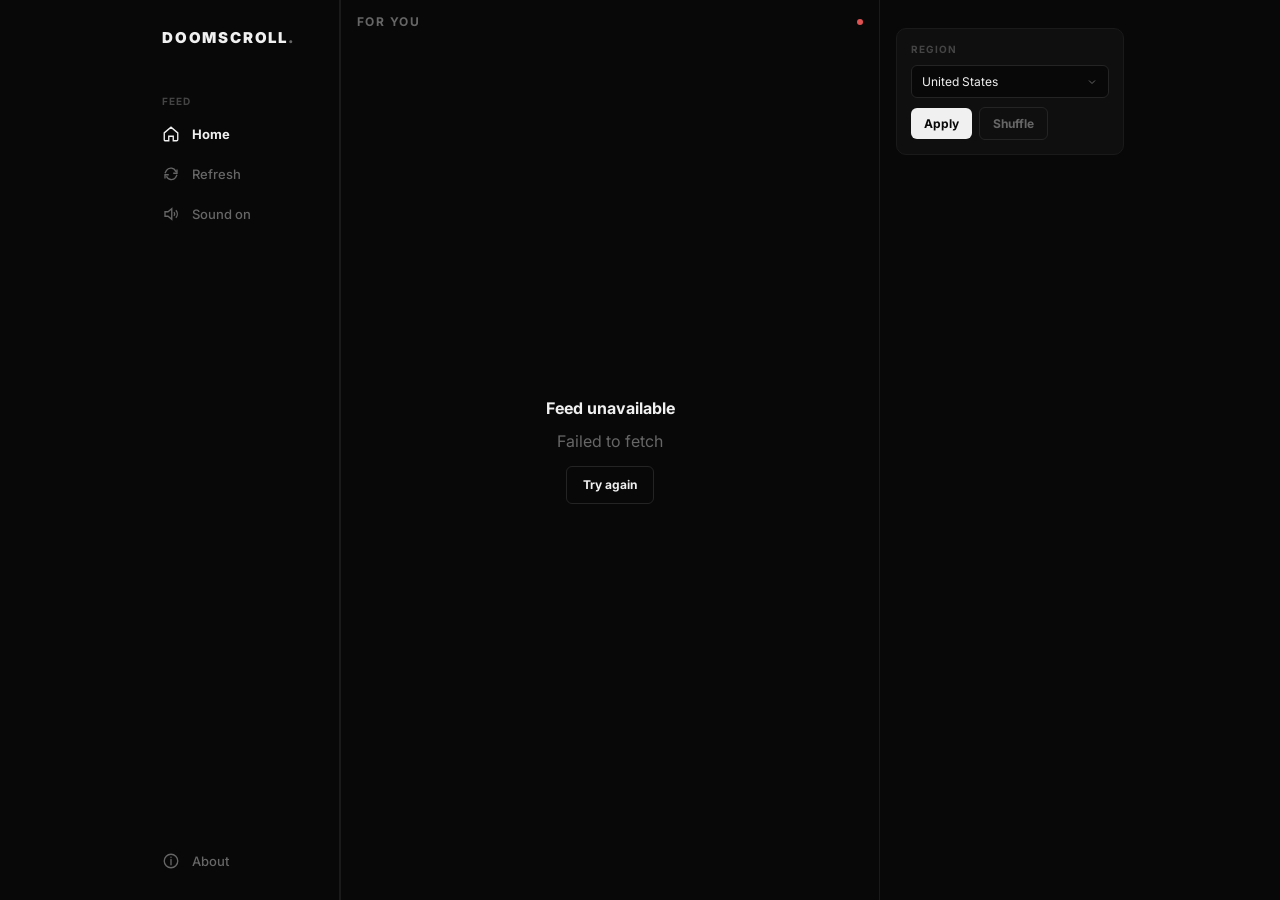
==== commit 7bb88470: "Update index.html" ====
--- a/index.html
+++ b/index.html
@@ -4,7 +4,8 @@
 <meta charset="utf-8">
 <meta name="viewport" content="width=device-width,initial-scale=1,viewport-fit=cover">
 <meta name="color-scheme" content="dark">
-<title>DRIFT</title>
+<title>DoomScroll</title>
+<link rel="icon" href="https://avatars.githubusercontent.com/u/298894342?s=200&v=4" type="image/png">
 <style>
 @import url('https://fonts.googleapis.com/css2?family=Inter:wght@300;400;500;600;700;900&display=swap');
 
@@ -569,7 +570,7 @@
 <body>
 <div class="app">
 <aside class="sidebar">
-  <div class="wordmark">DRIFT<span>.</span></div>
+  <div class="wordmark">DoomScroll<span>.</span></div>
 
   <div class="sidebar-label">Feed</div>
   <button class="nav active" id="homeBtn">
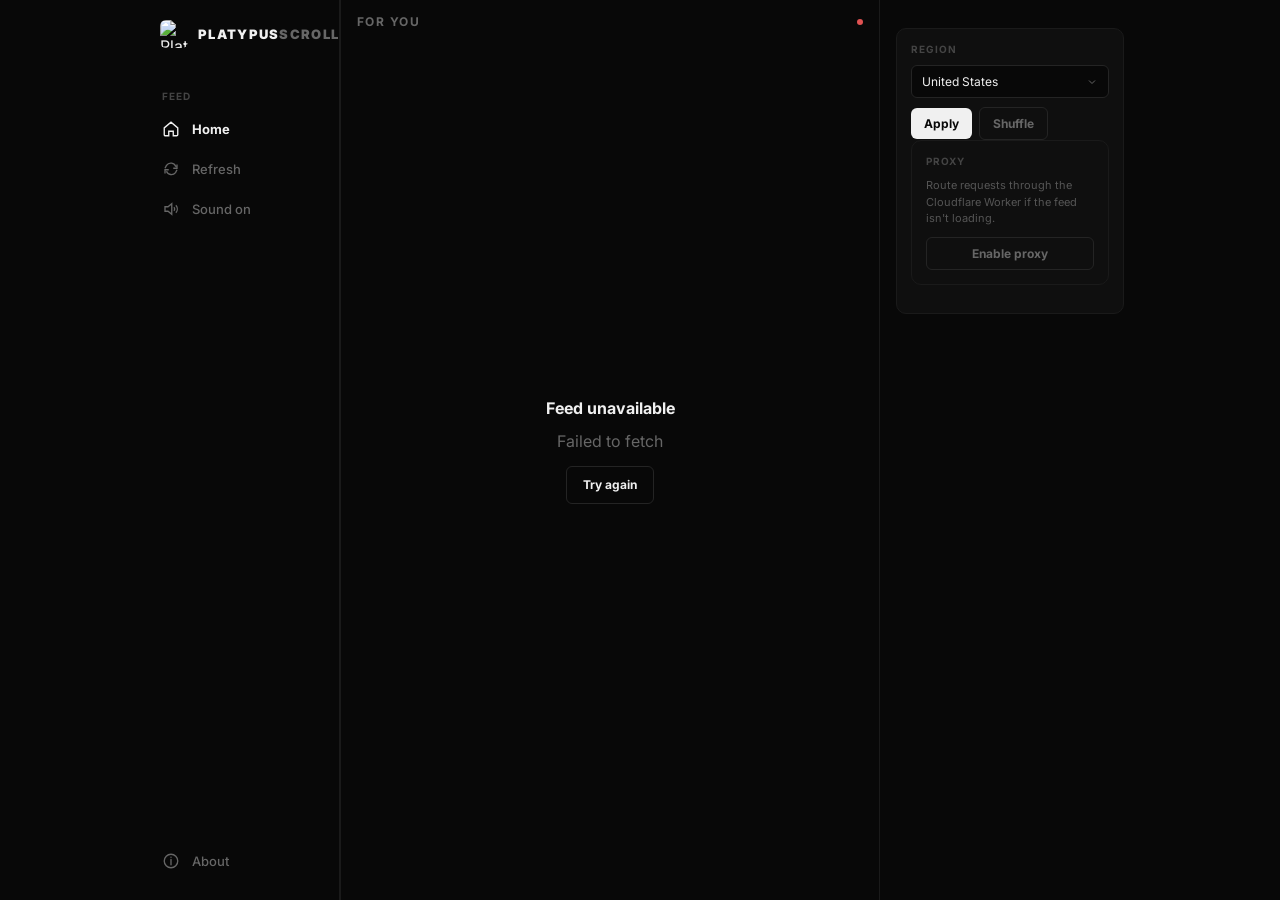
==== commit 9e4c2aa8: "Add files via upload" ====
--- a/index.html
+++ b/index.html
@@ -4,631 +4,90 @@
 <meta charset="utf-8">
 <meta name="viewport" content="width=device-width,initial-scale=1,viewport-fit=cover">
 <meta name="color-scheme" content="dark">
-<title>DoomScroll</title>
-<link rel="icon" href="https://avatars.githubusercontent.com/u/298894342?s=200&v=4" type="image/png">
-<style>
-@import url('https://fonts.googleapis.com/css2?family=Inter:wght@300;400;500;600;700;900&display=swap');
-
-:root{
-  --bg:#080808;
-  --surface:#0f0f0f;
-  --border:#1a1a1a;
-  --border-mid:#242424;
-  --text:#f0f0f0;
-  --muted:#666;
-  --muted2:#444;
-  --accent:#e8e8e8;
-  --accent-dim:#333;
-  --red:#e05252;
-  --safe-top:env(safe-area-inset-top,0px);
-  --safe-bottom:env(safe-area-inset-bottom,0px);
-  --font:'Inter',ui-sans-serif,system-ui,-apple-system,sans-serif;
-  --sidebar:200px;
-}
-
-*{box-sizing:border-box;margin:0;padding:0}
-html,body{height:100%;background:var(--bg);color:var(--text);font-family:var(--font);overflow:hidden;-webkit-font-smoothing:antialiased}
-button,select{font:inherit;color:inherit}
-svg{display:block}
-
-.app{
-  height:100%;
-  display:grid;
-  grid-template-columns:var(--sidebar) minmax(320px,540px) 260px;
-  justify-content:center;
-  background:var(--bg);
-}
-
-.sidebar{
-  height:100vh;
-  border-right:1px solid var(--border);
-  padding:28px 12px 20px;
-  display:flex;
-  flex-direction:column;
-  gap:2px;
-}
-.wordmark{
-  padding:0 10px 28px;
-  font-size:15px;
-  font-weight:900;
-  letter-spacing:0.12em;
-  text-transform:uppercase;
-  color:var(--text);
-}
-.wordmark span{color:var(--muted)}
-
-.nav{
-  border:0;
-  background:transparent;
-  border-radius:8px;
-  padding:10px 10px;
-  display:flex;
-  align-items:center;
-  gap:12px;
-  cursor:pointer;
-  text-align:left;
-  font-size:13px;
-  font-weight:500;
-  color:var(--muted);
-  transition:background .12s, color .12s;
-  white-space:nowrap;
-}
-.nav:hover{background:var(--surface);color:var(--text)}
-.nav.active{color:var(--text);font-weight:700}
-.nav svg{width:18px;height:18px;flex-shrink:0;stroke:currentColor;fill:none;stroke-width:1.8}
-.nav.active svg{stroke:var(--text)}
-.spacer{flex:1}
-
-.sidebar-label{
-  padding:18px 10px 6px;
-  font-size:10px;
-  font-weight:700;
-  letter-spacing:.1em;
-  text-transform:uppercase;
-  color:var(--muted2);
-}
-
-.feed-shell{
-  height:100vh;
-  min-width:0;
-  position:relative;
-  background:var(--bg);
-  border-left:1px solid var(--border);
-  border-right:1px solid var(--border);
-}
-.topbar{
-  position:absolute;
-  z-index:20;
-  left:0;right:0;top:0;
-  padding:calc(14px + var(--safe-top)) 16px 20px;
-  display:flex;
-  justify-content:space-between;
-  align-items:center;
-  background:linear-gradient(#080808e0 0%, transparent 100%);
-  pointer-events:none;
-}
-.topbar-title{
-  font-size:12px;
-  font-weight:700;
-  letter-spacing:.12em;
-  text-transform:uppercase;
-  color:var(--muted);
-}
-.api-dot{
-  width:6px;height:6px;
-  border-radius:50%;
-  background:var(--muted2);
-  transition:background .3s;
-}
-.api-dot.ok{background:#3ecf8e}
-.api-dot.bad{background:var(--red)}
-
-.feed{
-  height:100%;
-  overflow-y:auto;
-  scroll-snap-type:y mandatory;
-  scrollbar-width:none;
-  overscroll-behavior-y:contain;
-}
-.feed::-webkit-scrollbar{display:none}
-
-.reel,.loader-reel{
-  height:100vh;
-  scroll-snap-align:start;
-  scroll-snap-stop:always;
-}
-.reel{position:relative;background:#040404;overflow:hidden}
-
-.video-wrap{
-  position:absolute;
-  inset:0;
-  display:flex;align-items:center;justify-content:center;
-  background:#040404;
-}
-.cover-blur{
-  position:absolute;inset:-20px;
-  background-size:cover;background-position:center;
-  filter:blur(40px) brightness(.15) saturate(.4);
-  transform:scale(1.15);
-  opacity:.95;
-}
-video{
-  position:relative;z-index:1;
-  width:100%;height:100%;
-  object-fit:contain;
-  background:#040404;
-}
-
-.shade{
-  position:absolute;z-index:2;inset:0;
-  pointer-events:none;
-  background:linear-gradient(
-    to bottom,
-    rgba(8,8,8,.5) 0%,
-    transparent 18%,
-    transparent 55%,
-    rgba(8,8,8,.9) 100%
-  );
-}
-
-.tap{position:absolute;z-index:4;inset:70px 72px 110px 0;cursor:pointer}
-
-.play-indicator{
-  position:absolute;z-index:5;
-  left:50%;top:50%;
-  transform:translate(-50%,-50%);
-  width:56px;height:56px;
-  border-radius:50%;
-  background:rgba(8,8,8,.7);
-  border:1px solid rgba(255,255,255,.12);
-  display:grid;place-items:center;
-  opacity:0;
-  transition:opacity .15s;
-  pointer-events:none;
-  backdrop-filter:blur(8px);
-}
-.reel.paused .play-indicator{opacity:1}
-.play-indicator svg{width:22px;margin-left:3px;fill:#fff}
-
-.meta{
-  position:absolute;z-index:7;
-  left:14px;right:76px;
-  bottom:30px;
-}
-.userline{
-  display:flex;align-items:center;gap:8px;
-  margin-bottom:7px;
-}
-.userline strong{
-  font-size:13px;
-  font-weight:700;
-  color:var(--text);
-  letter-spacing:.01em;
-}
-.caption{
-  font-size:13px;
-  line-height:1.4;
-  max-height:52px;
-  overflow:hidden;
-  color:rgba(240,240,240,.85);
-  font-weight:400;
-}
-.music-line{
-  margin-top:7px;
-  font-size:11px;
-  font-weight:500;
-  color:var(--muted);
-  display:flex;
-  gap:5px;
-  overflow:hidden;
-  white-space:nowrap;
-}
-.music-line span{overflow:hidden;text-overflow:ellipsis}
-
-.actions{
-  position:absolute;z-index:8;
-  right:6px;bottom:26px;
-  width:62px;
-  display:flex;flex-direction:column;align-items:center;
-  gap:14px;
-}
-.action{
-  border:0;background:none;padding:0;cursor:pointer;
-  display:flex;flex-direction:column;align-items:center;
-  gap:4px;
-  font-size:10px;font-weight:700;
-  color:rgba(240,240,240,.9);
-}
-.bubble{
-  width:42px;height:42px;border-radius:50%;
-  background:rgba(15,15,15,.75);
-  border:1px solid rgba(255,255,255,.07);
-  display:grid;place-items:center;
-  backdrop-filter:blur(6px);
-  transition:background .12s;
-}
-.action:hover .bubble{background:rgba(30,30,30,.9)}
-.action svg{width:20px;height:20px;fill:none;stroke:var(--text);stroke-width:1.8}
-.action.liked .bubble{background:rgba(224,82,82,.18);border-color:rgba(224,82,82,.3)}
-.action.liked svg{stroke:var(--red);fill:var(--red)}
-
-.avatar{
-  width:42px;height:42px;
-  border-radius:50%;
-  border:1.5px solid rgba(255,255,255,.25);
-  background:var(--surface);
-  object-fit:cover;
-}
-.avatar-fallback{
-  width:42px;height:42px;
-  border-radius:50%;
-  border:1.5px solid rgba(255,255,255,.2);
-  background:var(--accent-dim);
-  display:grid;place-items:center;
-  font-weight:800;font-size:11px;
-  color:var(--muted);
-  letter-spacing:.04em;
-}
-
-.disc{
-  width:36px;height:36px;
-  border-radius:50%;
-  background:#111;
-  border:5px solid #0c0c0c;
-  box-shadow:0 0 0 1px var(--border-mid);
-  animation:spin 6s linear infinite;
-}
-.disc::after{
-  content:'';
-  display:block;width:10px;height:10px;
-  border-radius:50%;
-  background:var(--surface);
-  margin:auto;
-  margin-top:8px;
-}
-@keyframes spin{to{transform:rotate(360deg)}}
-
-.progress{
-  position:absolute;z-index:9;
-  bottom:0;left:0;right:0;
-  height:1.5px;
-  background:rgba(255,255,255,.1);
-}
-.progress i{
-  display:block;height:100%;width:0;
-  background:rgba(255,255,255,.5);
-  transition:width .1s linear;
-}
-
-.loader-reel{
-  display:grid;place-items:center;
-  text-align:center;padding:30px;
-  background:var(--bg);
-}
-.spinner{
-  width:32px;height:32px;
-  border:2px solid var(--border-mid);
-  border-top-color:var(--muted);
-  border-radius:50%;
-  animation:spin .9s linear infinite;
-  margin:0 auto 14px;
-}
-.errorbox{max-width:320px;color:var(--muted);line-height:1.55}
-.errorbox h2{color:var(--text);margin-bottom:8px;font-size:16px;font-weight:700}
-.errorbox button{
-  border:1px solid var(--border-mid);
-  background:transparent;color:var(--text);
-  border-radius:6px;padding:9px 16px;
-  font-size:12px;font-weight:700;
-  cursor:pointer;margin-top:12px;
-  transition:background .12s;
-}
-.errorbox button:hover{background:var(--surface)}
-
-.rightbar{
-  height:100vh;
-  padding:28px 16px;
-  overflow:auto;
-  scrollbar-width:thin;
-  scrollbar-color:var(--border) transparent;
-}
-.panel-label{
-  font-size:10px;font-weight:700;
-  letter-spacing:.1em;text-transform:uppercase;
-  color:var(--muted2);
-  margin-bottom:10px;
-}
-.card{
-  border:1px solid var(--border);
-  border-radius:10px;
-  background:var(--surface);
-  padding:14px;
-  margin-bottom:14px;
-}
-
-select{
-  width:100%;background:var(--bg);color:var(--text);
-  border:1px solid var(--border-mid);
-  border-radius:6px;padding:8px 10px;
-  outline:none;font-size:12px;
-  appearance:none;
-  background-image:url("data:image/svg+xml,%3Csvg xmlns='http://www.w3.org/2000/svg' width='12' height='12' viewBox='0 0 24 24' fill='none' stroke='%23666' stroke-width='2'%3E%3Cpath d='M6 9l6 6 6-6'/%3E%3C/svg%3E");
-  background-repeat:no-repeat;
-  background-position:right 10px center;
-  cursor:pointer;
-}
-select:focus{border-color:var(--muted)}
-
-.btn{
-  border:0;
-  border-radius:6px;
-  padding:8px 13px;
-  font-size:12px;font-weight:700;
-  cursor:pointer;
-  transition:opacity .12s;
-}
-.btn:hover{opacity:.8}
-.btn-primary{background:var(--text);color:var(--bg)}
-.btn-ghost{background:transparent;color:var(--muted);border:1px solid var(--border-mid)}
-.btn-ghost:hover{color:var(--text);border-color:var(--muted2)}
-
-.row{display:flex;gap:7px;align-items:center;margin-top:9px}
-
-.mobile-nav{display:none}
-
-.toast{
-  position:fixed;z-index:200;
-  left:50%;bottom:24px;
-  transform:translate(-50%,16px);
-  background:var(--text);color:var(--bg);
-  border-radius:6px;
-  padding:8px 14px;
-  font-size:12px;font-weight:700;
-  opacity:0;pointer-events:none;
-  transition:opacity .15s, transform .15s;
-  letter-spacing:.02em;
-}
-.toast.show{opacity:1;transform:translate(-50%,0)}
-
-.backdrop{
-  position:fixed;z-index:90;inset:0;
-  background:rgba(0,0,0,.7);
-  opacity:0;pointer-events:none;
-  transition:opacity .2s;
-  backdrop-filter:blur(2px);
-}
-.backdrop.open{opacity:1;pointer-events:auto}
-
-.drawer{
-  position:fixed;z-index:91;
-  right:0;top:0;bottom:0;
-  width:min(400px,100vw);
-  background:var(--surface);
-  border-left:1px solid var(--border-mid);
-  transform:translateX(100%);
-  transition:transform .22s;
-  display:flex;flex-direction:column;
-}
-.drawer.open{transform:none}
-
-.drawer-head{
-  height:52px;
-  border-bottom:1px solid var(--border);
-  display:flex;align-items:center;justify-content:space-between;
-  padding:0 16px;
-  font-size:13px;font-weight:700;
-  flex-shrink:0;
-}
-.close{
-  border:0;background:none;cursor:pointer;
-  padding:8px;color:var(--muted);
-  border-radius:6px;
-  transition:color .12s;
-}
-.close:hover{color:var(--text)}
-.close svg{width:16px;height:16px;stroke:currentColor;fill:none;stroke-width:2}
-
-.profile-drawer{
-  position:fixed;z-index:92;
-  right:0;top:0;bottom:0;
-  width:min(440px,100vw);
-  background:var(--surface);
-  border-left:1px solid var(--border-mid);
-  transform:translateX(100%);
-  transition:transform .22s;
-  display:flex;flex-direction:column;
-}
-.profile-drawer.open{transform:none}
-.profile-content{flex:1;overflow:auto;scrollbar-width:thin;scrollbar-color:var(--border) transparent}
-.profile-loading{padding:48px 20px;text-align:center;color:var(--muted);font-size:13px}
-
-.profile-hero{
-  padding:22px 18px 18px;
-  border-bottom:1px solid var(--border);
-}
-.profile-identity{display:flex;align-items:center;gap:14px}
-.profile-big-avatar{
-  width:76px;height:76px;border-radius:50%;
-  object-fit:cover;background:var(--surface);
-  flex:0 0 auto;border:2px solid var(--border-mid);
-}
-.profile-big-fallback{
-  width:76px;height:76px;border-radius:50%;
-  display:grid;place-items:center;
-  background:var(--accent-dim);
-  font-size:20px;font-weight:900;
-  flex:0 0 auto;color:var(--muted);
-  border:2px solid var(--border-mid);
-  letter-spacing:.04em;
-}
-.profile-names{min-width:0}
-.profile-names h2{margin:0;font-size:18px;line-height:1.15;font-weight:800}
-.profile-names .handle{margin-top:4px;color:var(--muted);font-size:12px;font-weight:500}
-.verified{
-  display:inline-grid;place-items:center;
-  width:14px;height:14px;border-radius:50%;
-  background:#3ecf8e;color:#000;
-  font-size:8px;font-weight:900;
-  margin-left:4px;vertical-align:2px;
-}
-.profile-stats{
-  display:grid;grid-template-columns:repeat(3,1fr);
-  gap:8px;margin-top:16px;text-align:center;
-}
-.profile-stat{
-  border:1px solid var(--border);
-  background:var(--bg);
-  border-radius:8px;padding:10px 5px;
-}
-.profile-stat b{display:block;font-size:14px;font-weight:800}
-.profile-stat span{display:block;color:var(--muted);font-size:10px;margin-top:2px;text-transform:uppercase;letter-spacing:.06em}
-.profile-bio{font-size:12px;line-height:1.5;color:rgba(240,240,240,.7);margin-top:14px}
-.profile-posts-head{
-  display:flex;align-items:center;justify-content:space-between;
-  padding:12px 16px;
-  border-bottom:1px solid var(--border);
-  font-size:11px;font-weight:700;
-  text-transform:uppercase;letter-spacing:.06em;
-  color:var(--muted);
-}
-.profile-grid{
-  display:grid;grid-template-columns:repeat(3,1fr);
-  gap:1.5px;background:var(--bg);
-}
-.profile-post{
-  position:relative;aspect-ratio:9/12;
-  border:0;padding:0;background:var(--surface);
-  overflow:hidden;cursor:pointer;
-}
-.profile-post img{width:100%;height:100%;object-fit:cover;display:block;transition:transform .2s}
-.profile-post:hover img{transform:scale(1.04)}
-.profile-post-shade{
-  position:absolute;inset:auto 0 0;
-  padding:20px 6px 6px;
-  background:linear-gradient(transparent,rgba(0,0,0,.75));
-  font-size:10px;font-weight:700;
-  color:rgba(240,240,240,.85);
-}
-.profile-empty{padding:36px 20px;text-align:center;color:var(--muted);font-size:12px;line-height:1.6}
-
-.comment-user{
-  appearance:none;border:0;background:none;
-  color:inherit;padding:0;
-  display:flex;gap:10px;text-align:left;
-  cursor:pointer;max-width:100%;
-}
-.comment-user:hover b{text-decoration:underline}
-.comments{flex:1;overflow:auto;padding:14px;scrollbar-width:thin;scrollbar-color:var(--border) transparent}
-.comment{display:flex;gap:10px;margin-bottom:16px}
-.comment img,.cavi{
-  width:32px;height:32px;border-radius:50%;
-  object-fit:cover;background:var(--accent-dim);
-  flex:0 0 auto;border:1px solid var(--border);
-}
-.cavi{display:grid;place-items:center;font-size:9px;font-weight:800;color:var(--muted);letter-spacing:.04em}
-.ctext{font-size:12px;line-height:1.4}
-.ctext b{display:block;margin-bottom:3px;font-size:12px;color:var(--text)}
-.ctext small{display:block;color:var(--muted);margin-top:4px;font-size:10px}
-
-@media(max-width:1020px){
-  :root{--sidebar:60px}
-  .app{grid-template-columns:var(--sidebar) minmax(320px,520px) 0}
-  .sidebar{padding:24px 10px}
-  .wordmark{padding:0 0 24px;font-size:0;letter-spacing:0}
-  .wordmark::before{content:'D';font-size:15px;font-weight:900;letter-spacing:.12em}
-  .sidebar-label,.nav span{display:none}
-  .nav{justify-content:center;padding:11px}
-  .rightbar{display:none}
-}
-@media(max-width:660px){
-  .app{display:block}
-  .sidebar{display:none}
-  .feed-shell,.reel,.loader-reel{height:100dvh}
-  .meta{bottom:calc(62px + var(--safe-bottom))}
-  .actions{bottom:calc(62px + var(--safe-bottom))}
-  .progress{bottom:calc(50px + var(--safe-bottom))}
-  .mobile-nav{
-    display:flex;
-    position:absolute;z-index:30;
-    left:0;right:0;bottom:0;
-    height:calc(52px + var(--safe-bottom));
-    padding-bottom:var(--safe-bottom);
-    background:rgba(8,8,8,.95);
-    border-top:1px solid var(--border);
-    justify-content:space-around;align-items:center;
-    backdrop-filter:blur(8px);
-  }
-  .mobile-nav button{
-    border:0;background:none;padding:10px 14px;
-    cursor:pointer;color:var(--muted);
-  }
-  .mobile-nav button svg{width:20px;height:20px;stroke:currentColor;fill:none;stroke-width:1.8}
-  .toast{bottom:calc(66px + var(--safe-bottom))}
-}
-</style>
+<title>PlatypusScroll</title>
+<link rel="icon" type="image/png" href="https://avatars.githubusercontent.com/u/298894342?s=200&v=4">
+<link rel="apple-touch-icon" href="https://avatars.githubusercontent.com/u/298894342?s=200&v=4">
+<link rel="stylesheet" href="style.css">
 </head>
 <body>
 <div class="app">
-<aside class="sidebar">
-  <div class="wordmark">DoomScroll<span>.</span></div>
+  <aside class="sidebar">
+    <div class="logo-block">
+      <img src="https://avatars.githubusercontent.com/u/298894342?s=200&v=4" alt="PlatypusScroll logo">
+      <span class="wordmark">Platypus<span>Scroll</span></span>
+    </div>
 
-  <div class="sidebar-label">Feed</div>
-  <button class="nav active" id="homeBtn">
-    <svg viewBox="0 0 24 24"><path d="M3 10.5 12 3l9 7.5V19.5A1.5 1.5 0 0 1 19.5 21H15v-6H9v6H4.5A1.5 1.5 0 0 1 3 19.5z"/></svg>
-    <span>Home</span>
-  </button>
-  <button class="nav" id="refreshBtn">
-    <svg viewBox="0 0 24 24"><path d="M20 6v5h-5M4 18v-5h5M18.5 9A7 7 0 0 0 6 7.2L4 11m2 4A7 7 0 0 0 18 16.8L20 13"/></svg>
-    <span>Refresh</span>
-  </button>
-  <button class="nav" id="soundBtn">
-    <svg viewBox="0 0 24 24"><path d="M4 9v6h4l5 4V5L8 9z"/><path d="M16 9.5a4 4 0 0 1 0 5M18.5 7a7.5 7.5 0 0 1 0 10"/></svg>
-    <span>Sound on</span>
-  </button>
+    <div class="sidebar-label">Feed</div>
+    <button class="nav active" id="homeBtn">
+      <svg viewBox="0 0 24 24"><path d="M3 10.5 12 3l9 7.5V19.5A1.5 1.5 0 0 1 19.5 21H15v-6H9v6H4.5A1.5 1.5 0 0 1 3 19.5z"/></svg>
+      <span>Home</span>
+    </button>
+    <button class="nav" id="refreshBtn">
+      <svg viewBox="0 0 24 24"><path d="M20 6v5h-5M4 18v-5h5M18.5 9A7 7 0 0 0 6 7.2L4 11m2 4A7 7 0 0 0 18 16.8L20 13"/></svg>
+      <span>Refresh</span>
+    </button>
+    <button class="nav" id="soundBtn">
+      <svg viewBox="0 0 24 24"><path d="M4 9v6h4l5 4V5L8 9z"/><path d="M16 9.5a4 4 0 0 1 0 5M18.5 7a7.5 7.5 0 0 1 0 10"/></svg>
+      <span>Sound on</span>
+    </button>
 
-  <div class="spacer"></div>
+    <div class="spacer"></div>
 
-  <button class="nav" id="aboutBtn">
-    <svg viewBox="0 0 24 24"><circle cx="12" cy="12" r="9"/><path d="M12 10v7M12 7h.01" stroke-linecap="round"/></svg>
-    <span>About</span>
-  </button>
-</aside>
+    <button class="nav" id="aboutBtn">
+      <svg viewBox="0 0 24 24"><circle cx="12" cy="12" r="9"/><path d="M12 10v7M12 7h.01" stroke-linecap="round"/></svg>
+      <span>About</span>
+    </button>
+  </aside>
 
-<main class="feed-shell">
-  <div class="topbar">
-    <span class="topbar-title">For You</span>
-    <i class="api-dot" id="apiDot"></i>
-  </div>
-  <div class="feed" id="feed"></div>
-  <nav class="mobile-nav">
-    <button id="mHome"><svg viewBox="0 0 24 24"><path d="M3 10.5 12 3l9 7.5V19.5A1.5 1.5 0 0 1 19.5 21H15v-6H9v6H4.5A1.5 1.5 0 0 1 3 19.5z" fill="none" stroke="currentColor" stroke-width="1.8"/></svg></button>
-    <button id="mRefresh"><svg viewBox="0 0 24 24"><path d="M20 6v5h-5M4 18v-5h5M18.5 9A7 7 0 0 0 6 7.2L4 11m2 4A7 7 0 0 0 18 16.8L20 13" fill="none" stroke="currentColor" stroke-width="1.8"/></svg></button>
-    <button id="mSound"><svg viewBox="0 0 24 24"><path d="M4 9v6h4l5 4V5L8 9z" fill="none" stroke="currentColor" stroke-width="1.8"/><path d="M16 9.5a4 4 0 0 1 0 5" fill="none" stroke="currentColor" stroke-width="1.8"/></svg></button>
-    <button id="mAbout"><svg viewBox="0 0 24 24"><circle cx="12" cy="12" r="9" fill="none" stroke="currentColor" stroke-width="1.8"/><path d="M12 10v7M12 7h.01" stroke="currentColor" stroke-width="1.8"/></svg></button>
-  </nav>
-</main>
+  <main class="feed-shell">
+    <div class="topbar">
+      <span class="topbar-title">For You</span>
+      <i class="api-dot" id="apiDot"></i>
+    </div>
+    <div class="feed" id="feed"></div>
+    <nav class="mobile-nav">
+      <button id="mHome">
+        <svg viewBox="0 0 24 24"><path d="M3 10.5 12 3l9 7.5V19.5A1.5 1.5 0 0 1 19.5 21H15v-6H9v6H4.5A1.5 1.5 0 0 1 3 19.5z"/></svg>
+      </button>
+      <button id="mRefresh">
+        <svg viewBox="0 0 24 24"><path d="M20 6v5h-5M4 18v-5h5M18.5 9A7 7 0 0 0 6 7.2L4 11m2 4A7 7 0 0 0 18 16.8L20 13"/></svg>
+      </button>
+      <button id="mSound">
+        <svg viewBox="0 0 24 24"><path d="M4 9v6h4l5 4V5L8 9z"/><path d="M16 9.5a4 4 0 0 1 0 5"/></svg>
+      </button>
+      <button id="mAbout">
+        <svg viewBox="0 0 24 24"><circle cx="12" cy="12" r="9"/><path d="M12 10v7M12 7h.01"/></svg>
+      </button>
+    </nav>
+  </main>
 
-<aside class="rightbar">
-  <div class="card">
-    <div class="panel-label">Region</div>
-    <select id="region">
-      <option value="US">United States</option>
-      <option value="GB">United Kingdom</option>
-      <option value="CA">Canada</option>
-      <option value="AU">Australia</option>
-      <option value="JP">Japan</option>
-      <option value="KR">South Korea</option>
-      <option value="FR">France</option>
-      <option value="DE">Germany</option>
-      <option value="BR">Brazil</option>
-      <option value="MX">Mexico</option>
-    </select>
-    <div class="row">
-      <button class="btn btn-primary" id="applyRegion">Apply</button>
-      <button class="btn btn-ghost" id="shuffleBtn">Shuffle</button>
+  <aside class="rightbar">
+    <div class="card">
+      <div class="panel-label">Region</div>
+      <select id="region">
+        <option value="US">United States</option>
+        <option value="GB">United Kingdom</option>
+        <option value="CA">Canada</option>
+        <option value="AU">Australia</option>
+        <option value="JP">Japan</option>
+        <option value="KR">South Korea</option>
+        <option value="FR">France</option>
+        <option value="DE">Germany</option>
+        <option value="BR">Brazil</option>
+        <option value="MX">Mexico</option>
+      </select>
+      <div class="row">
+        <button class="btn btn-primary" id="applyRegion">Apply</button>
+        <button class="btn btn-ghost" id="shuffleBtn">Shuffle</button>
+      </div>
+
+    <div class="card">
+      <div class="panel-label">Proxy</div>
+      <p style="font-size:11px;color:#555;line-height:1.5;margin-bottom:10px">Route requests through the Cloudflare Worker if the feed isn't loading.</p>
+      <button class="btn btn-ghost" id="proxyToggle" style="width:100%">Enable proxy</button>
     </div>
-  </div>
-</aside>
+    </div>
+  </aside>
 </div>
 
 <div class="backdrop" id="backdrop"></div>
@@ -636,7 +95,9 @@
 <aside class="drawer" id="commentsDrawer">
   <div class="drawer-head">
     <span id="commentsTitle">Comments</span>
-    <button class="close" id="closeComments"><svg viewBox="0 0 24 24"><path d="M5 5l14 14M19 5 5 19"/></svg></button>
+    <button class="close" id="closeComments">
+      <svg viewBox="0 0 24 24"><path d="M5 5l14 14M19 5 5 19"/></svg>
+    </button>
   </div>
   <div class="comments" id="commentsList"></div>
 </aside>
@@ -644,451 +105,15 @@
 <aside class="profile-drawer" id="profileDrawer">
   <div class="drawer-head">
     <span id="profileTitle">Profile</span>
-    <button class="close" id="closeProfile"><svg viewBox="0 0 24 24"><path d="M5 5l14 14M19 5 5 19"/></svg></button>
+    <button class="close" id="closeProfile">
+      <svg viewBox="0 0 24 24"><path d="M5 5l14 14M19 5 5 19"/></svg>
+    </button>
   </div>
   <div class="profile-content" id="profileContent"></div>
 </aside>
 
 <div class="toast" id="toast"></div>
 
-<script>
-(() => {
-  const SERVICE_HOST=["tik","wm.com"].join("");
-  const SOURCE_HOST=["tik","tok.com"].join("");
-  const API_BASES=[`https://www.${SERVICE_HOST}/api`,`https://${SERVICE_HOST}/api`];
-  const SERVICE_ORIGIN=`https://www.${SERVICE_HOST}`;
-  const SOURCE_ORIGIN=`https://www.${SOURCE_HOST}`;
-  const FILLER_TERMS=["fyp","viral","funny","meme","storytime","gaming","edit","music","animals","food"];
-
-  const feed=document.getElementById("feed");
-  const apiDot=document.getElementById("apiDot");
-  const regionSelect=document.getElementById("region");
-  const drawer=document.getElementById("commentsDrawer");
-  const backdrop=document.getElementById("backdrop");
-  const commentsList=document.getElementById("commentsList");
-  const commentsTitle=document.getElementById("commentsTitle");
-  const profileDrawer=document.getElementById("profileDrawer");
-  const profileContent=document.getElementById("profileContent");
-  const profileTitle=document.getElementById("profileTitle");
-
-  let videos=[];
-  let ids=new Set();
-  let activeIndex=0;
-  let renderedCount=0;
-  let loading=false;
-  let batches=0;
-  let soundOn=true;
-  let observer=null;
-  let activeFeedElement=null;
-  let liked=new Set(JSON.parse(localStorage.getItem("drift-liked")||"[]"));
-  let saved=new Set(JSON.parse(localStorage.getItem("drift-saved")||"[]"));
-  let profileReturnToComments=false;
-  let currentProfileUsername="";
-
-  const fmt=n=>{n=Number(n||0);if(n>=1e9)return(n/1e9).toFixed(n>=1e10?0:1).replace(".0","")+"B";if(n>=1e6)return(n/1e6).toFixed(n>=1e7?0:1).replace(".0","")+"M";if(n>=1e3)return(n/1e3).toFixed(n>=1e4?0:1).replace(".0","")+"K";return String(n||0)};
-  const esc=s=>String(s??"").replace(/[&<>"']/g,c=>({"&":"&amp;","<":"&lt;",">":"&gt;",'"':"&quot;","'":"&#39;"}[c]));
-  const persist=(k,s)=>localStorage.setItem(k,JSON.stringify([...s]));
-  const toast=t=>{const e=document.getElementById("toast");e.textContent=t;e.classList.add("show");clearTimeout(toast.t);toast.t=setTimeout(()=>e.classList.remove("show"),1900)};
-
-  function guessRegion(){
-    const lang=(navigator.language||"en-US").split("-")[1];
-    if(lang&&[...regionSelect.options].some(o=>o.value===lang))regionSelect.value=lang;
-  }
-
-  async function fetchWithTimeout(url,options={},timeout=14000){
-    const controller=new AbortController(),timer=setTimeout(()=>controller.abort(),timeout);
-    try{return await fetch(url,{...options,signal:controller.signal})}finally{clearTimeout(timer)}
-  }
-
-  function validApiJson(j){
-    if(!j||typeof j!=="object")throw new Error("Invalid response");
-    if(Number(j.code)!==0)throw new Error(j.msg||"Feed error");
-    return j.data;
-  }
-
-  async function api(path,params={}){
-    let lastErr;
-    for(const base of API_BASES){
-      try{
-        const u=new URL(base+path);
-        for(const[k,v]of Object.entries(params))if(v!==undefined&&v!==null)u.searchParams.set(k,v);
-        const r=await fetchWithTimeout(u,{method:"GET",mode:"cors",cache:"no-store",headers:{"Accept":"application/json,text/plain,*/*"}});
-        if(!r.ok)throw new Error("HTTP "+r.status);
-        const data=validApiJson(await r.json());
-        apiDot.className="api-dot ok";
-        return data;
-      }catch(e){lastErr=e}
-    }
-    apiDot.className="api-dot bad";
-    throw lastErr||new Error("Feed unavailable");
-  }
-
-  function normalize(v){
-    const a=v.author||{},m=v.music_info||v.music||{};
-    const id=String(v.video_id||v.id||"");
-    let play=v.hdplay||v.play||v.wmplay||v.download_addr||"";
-    let cover=v.cover||v.origin_cover||v.ai_dynamic_cover||"";
-    let avatar=a.avatar||a.avatarThumb||a.avatar_thumb||"";
-    try{if(play)play=new URL(play,SERVICE_ORIGIN).href}catch{}
-    try{if(cover)cover=new URL(cover,SERVICE_ORIGIN).href}catch{}
-    try{if(avatar)avatar=new URL(avatar,SERVICE_ORIGIN).href}catch{}
-    return{id,play,cover,title:v.title||v.desc||"DRIFT video",duration:Number(v.duration||0),createTime:Number(v.create_time||0),playCount:Number(v.play_count||0),likeCount:Number(v.digg_count||0),commentCount:Number(v.comment_count||0),shareCount:Number(v.share_count||0),username:a.unique_id||a.uniqueId||v.author_unique_id||"drift",nickname:a.nickname||a.unique_id||"Creator",avatar,musicTitle:m.title||"Original audio",musicAuthor:m.author||a.nickname||a.unique_id||""};
-  }
-
-  function addItems(items){
-    let added=0;
-    for(const raw of(items||[])){
-      const v=normalize(raw);
-      if(!v.id||!v.play||ids.has(v.id))continue;
-      ids.add(v.id);videos.push(v);added++;
-    }
-    return added;
-  }
-
-  function icon(name){
-    return{
-      play:`<svg viewBox="0 0 24 24"><path d="M8 5v14l11-7z" fill="#f0f0f0"/></svg>`,
-      heart:`<svg viewBox="0 0 24 24" fill="none" stroke="currentColor" stroke-width="1.8"><path d="M20.8 8.6c0 5.3-8.8 11.2-8.8 11.2S3.2 13.9 3.2 8.6A4.6 4.6 0 0 1 12 6.7a4.6 4.6 0 0 1 8.8 1.9Z"/></svg>`,
-      comment:`<svg viewBox="0 0 24 24" fill="none" stroke="currentColor" stroke-width="1.8"><path d="M20.5 11.2a8.4 8.4 0 0 1-9 8.3 9.7 9.7 0 0 1-3.4-.9L3 20l1.5-4.7A8.3 8.3 0 1 1 20.5 11.2Z"/></svg>`,
-      save:`<svg viewBox="0 0 24 24" fill="none" stroke="currentColor" stroke-width="1.8"><path d="M6 3.5h12v17l-6-4-6 4z"/></svg>`,
-      share:`<svg viewBox="0 0 24 24" fill="none" stroke="currentColor" stroke-width="1.8"><path d="M21 3 3.8 10.1c-1 .4-.9 1.9.2 2.1l7 1.5 1.7 6.3c.3 1.1 1.8 1.2 2.2.2z"/><path d="m11 13.7 4-4"/></svg>`
-    }[name];
-  }
-
-  function avatarHTML(v){
-    return v.avatar
-      ?`<img class="avatar" loading="lazy" src="${esc(v.avatar)}" alt="">`
-      :`<div class="avatar-fallback">${esc(v.username.slice(0,2).toUpperCase())}</div>`;
-  }
-
-  function reelMarkup(v,i){
-    return`<section class="reel paused" data-index="${i}" data-id="${esc(v.id)}">
-      <div class="video-wrap">
-        <div class="cover-blur" style="background-image:url('${esc(v.cover)}')"></div>
-        <video playsinline loop preload="metadata" poster="${esc(v.cover)}" src="${esc(v.play)}"></video>
-        <div class="shade"></div>
-        <div class="tap"></div>
-        <div class="play-indicator">${icon("play")}</div>
-      </div>
-      <div class="meta">
-        <div class="userline"><strong>@${esc(v.username)}</strong></div>
-        <div class="caption">${esc(v.title)}</div>
-        <div class="music-line">♪ <span>${esc(v.musicTitle)}${v.musicAuthor?" · "+esc(v.musicAuthor):""}</span></div>
-      </div>
-      <div class="actions">
-        <button class="action" data-profile="${esc(v.username)}">${avatarHTML(v)}</button>
-        <button class="action ${liked.has(v.id)?"liked":""}" data-like="${esc(v.id)}">
-          <span class="bubble">${icon("heart")}</span>
-          <span>${liked.has(v.id)?"Liked":fmt(v.likeCount)}</span>
-        </button>
-        <button class="action" data-comment="${esc(v.id)}">
-          <span class="bubble">${icon("comment")}</span>
-          <span>${fmt(v.commentCount)}</span>
-        </button>
-        <button class="action ${saved.has(v.id)?"liked":""}" data-save="${esc(v.id)}">
-          <span class="bubble">${icon("save")}</span>
-          <span>${saved.has(v.id)?"Saved":"Save"}</span>
-        </button>
-        <button class="action" data-share="${esc(v.id)}">
-          <span class="bubble">${icon("share")}</span>
-          <span>${fmt(v.shareCount)||"Share"}</span>
-        </button>
-        <div class="disc"></div>
-      </div>
-      <div class="progress"><i></i></div>
-    </section>`;
-  }
-
-  function appendNewCards(){
-    const frag=document.createDocumentFragment();
-    while(renderedCount<videos.length){
-      const i=renderedCount,v=videos[i];
-      const holder=document.createElement("div");holder.innerHTML=reelMarkup(v,i).trim();
-      const reel=holder.firstElementChild;frag.appendChild(reel);
-      renderedCount++;
-    }
-    feed.appendChild(frag);
-    bindNewCards();
-    observeNewCards();
-  }
-
-  function bindNewCards(){
-    feed.querySelectorAll(".reel:not([data-bound])").forEach(r=>{
-      r.dataset.bound="1";
-      const v=r.querySelector("video");
-      r.querySelector(".tap").onclick=()=>toggle(r);
-      v.addEventListener("timeupdate",()=>{if(v.duration)r.querySelector(".progress i").style.width=((v.currentTime/v.duration)*100)+"%"});
-      r.querySelector("[data-like]").onclick=()=>{
-        const id=r.dataset.id;liked.has(id)?liked.delete(id):liked.add(id);persist("drift-liked",liked);
-        const b=r.querySelector("[data-like]");b.classList.toggle("liked",liked.has(id));b.lastElementChild.textContent=liked.has(id)?"Liked":fmt(videos.find(x=>x.id===id)?.likeCount)
-      };
-      r.querySelector("[data-save]").onclick=()=>{
-        const id=r.dataset.id;saved.has(id)?saved.delete(id):saved.add(id);persist("drift-saved",saved);
-        const b=r.querySelector("[data-save]");b.classList.toggle("liked",saved.has(id));b.lastElementChild.textContent=saved.has(id)?"Saved":"Save";toast(saved.has(id)?"Saved":"Removed")
-      };
-      r.querySelector("[data-comment]").onclick=()=>openComments(r.dataset.id);
-      r.querySelector("[data-share]").onclick=()=>shareVideo(r.dataset.id);
-      r.querySelector("[data-profile]").onclick=()=>openProfile(r.querySelector("[data-profile]").dataset.profile,false);
-    });
-  }
-
-  function setupObserver(){
-    observer?.disconnect();
-    observer=new IntersectionObserver(entries=>{
-      for(const e of entries){
-        if(e.isIntersecting&&e.intersectionRatio>.72){
-          activeFeedElement=e.target;
-          if(e.target.classList.contains("reel")){
-            activeIndex=Number(e.target.dataset.index);activate(activeIndex);
-            if(activeIndex>=videos.length-4)loadMore(false)
-          }
-        }else if(e.target.classList.contains("reel")&&!e.isIntersecting){
-          e.target.querySelector("video")?.pause();e.target.classList.add("paused")
-        }
-      }
-    },{root:feed,threshold:[.2,.72,.9]});
-  }
-
-  function observeNewCards(){
-    if(!observer)setupObserver();
-    feed.querySelectorAll(".reel:not([data-observed])").forEach(el=>{el.dataset.observed="1";observer.observe(el)});
-  }
-
-  function pauseAll(except=null){
-    feed.querySelectorAll(".reel").forEach(r=>{if(r!==except){r.querySelector("video")?.pause();r.classList.add("paused")}})
-  }
-  function activate(i,force=false){
-    const r=feed.querySelector(`.reel[data-index="${i}"]`);if(!r)return;
-    pauseAll(r);const v=r.querySelector("video");v.muted=!soundOn;
-    if(force||v.paused)v.play().then(()=>r.classList.remove("paused")).catch(()=>r.classList.add("paused"))
-  }
-  function toggle(r){
-    const v=r.querySelector("video");
-    if(v.paused){pauseAll(r);v.muted=!soundOn;v.play().then(()=>r.classList.remove("paused")).catch(()=>{})}else{v.pause();r.classList.add("paused")}
-  }
-
-  async function loadMore(reset=false){
-    if(loading)return;
-    loading=true;
-    if(reset){
-      pauseAll();
-      videos=[];ids.clear();activeIndex=0;renderedCount=0;batches=0;
-      feed.innerHTML=`<div class="loader-reel" id="initialLoader"><div><div class="spinner"></div><p style="color:#555;font-size:13px;font-weight:600;letter-spacing:.06em;text-transform:uppercase">Loading</p></div></div>`;
-    }
-    try{
-      let added=0;
-      const data=await api("/feed/list",{region:regionSelect.value,count:20});
-      added+=addItems(Array.isArray(data)?data:(data?.videos||[]));
-      if(added<5){
-        const endpoint="/feed/"+["se","arch"].join("");
-        const term=FILLER_TERMS[batches%FILLER_TERMS.length];
-        const extra=await api(endpoint,{keywords:term,count:20,cursor:(batches*20),web:1});
-        added+=addItems(extra?.videos||[]);
-      }
-      batches++;
-      document.getElementById("initialLoader")?.remove();
-      appendNewCards();
-      if(!videos.length)throw new Error("No playable videos returned");
-      if(reset)setTimeout(()=>activate(0,true),120);
-    }catch(e){
-      console.error(e);
-      if(!videos.length){
-        feed.innerHTML=`<div class="loader-reel"><div class="errorbox"><h2>Feed unavailable</h2><div>${esc(e.message)}</div><button id="retryFeed">Try again</button></div></div>`;
-        document.getElementById("retryFeed")?.addEventListener("click",()=>loadMore(true));
-      }else toast("Couldn't load more videos");
-    }finally{loading=false}
-  }
-
-  async function openComments(id){
-    const v=videos.find(x=>x.id===id);
-    commentsTitle.textContent=v?`${fmt(v.commentCount)} comments`:"Comments";
-    commentsList.innerHTML=`<div style="text-align:center;padding:32px;color:#555"><div class="spinner"></div></div>`;
-    profileDrawer.classList.remove("open");
-    drawer.classList.add("open");
-    backdrop.classList.add("open");
-    try{
-      const data=await api("/comment/list",{url:id,count:30,cursor:0});
-      const cs=data?.comments||[];
-      commentsList.innerHTML=cs.length?cs.map(c=>{
-        const u=c.user||{};
-        const username=u.unique_id||u.uniqueId||u.nickname||"user";
-        let avatar=u.avatar||u.avatar_thumb||u.avatarThumb||"";
-        try{if(avatar)avatar=new URL(avatar,SERVICE_ORIGIN).href}catch{}
-        const av=avatar
-          ?`<img src="${esc(avatar)}" alt="">`
-          :`<div class="cavi">${esc(username.slice(0,2).toUpperCase())}</div>`;
-        return`<div class="comment">
-          <button class="comment-user" data-comment-profile="${esc(username)}">
-            ${av}
-            <div class="ctext">
-              <b>@${esc(username)}</b>
-              ${esc(c.text||"")}
-              <small>♥ ${fmt(c.digg_count)} · ${fmt(c.reply_total)} replies</small>
-            </div>
-          </button>
-        </div>`;
-      }).join(""):`<div style="padding:32px;text-align:center;color:#555;font-size:13px">No public comments.</div>`;
-      commentsList.querySelectorAll("[data-comment-profile]").forEach(btn=>{
-        btn.addEventListener("click",()=>openProfile(btn.dataset.commentProfile,true));
-      });
-    }catch(e){
-      commentsList.innerHTML=`<div style="padding:32px;text-align:center;color:#555;font-size:13px">Couldn't load comments.</div>`;
-    }
-  }
-
-  function closeComments(){
-    drawer.classList.remove("open");
-    if(!profileDrawer.classList.contains("open"))backdrop.classList.remove("open");
-  }
-
-  function profileAvatarURL(user){
-    const raw=user?.avatarLarger||user?.avatarMedium||user?.avatarThumb||user?.avatar||"";
-    if(!raw)return "";
-    try{return new URL(raw,SERVICE_ORIGIN).href}catch{return raw}
-  }
-
-  function closeProfile(){
-    profileDrawer.classList.remove("open");
-    if(profileReturnToComments){
-      drawer.classList.add("open");backdrop.classList.add("open");
-      profileReturnToComments=false;
-    }else if(!drawer.classList.contains("open")){
-      backdrop.classList.remove("open");
-    }
-  }
-
-  async function openProfile(username,fromComments=false){
-    username=String(username||"").replace(/^@/,"").trim();
-    if(!username)return;
-    currentProfileUsername=username;
-    profileReturnToComments=!!fromComments;
-    if(fromComments)drawer.classList.remove("open");
-    else drawer.classList.remove("open");
-    profileTitle.textContent="@"+username;
-    profileContent.innerHTML=`<div class="profile-loading"><div class="spinner" style="margin:0 auto 12px"></div>Loading profile</div>`;
-    profileDrawer.classList.add("open");
-    backdrop.classList.add("open");
-
-    const[detailResult,postsResult]=await Promise.allSettled([
-      api("/user/info",{unique_id:username}),
-      api("/user/posts",{unique_id:username,count:30,cursor:"0"})
-    ]);
-    if(currentProfileUsername!==username)return;
-
-    const detail=detailResult.status==="fulfilled"?(detailResult.value||{}):{};
-    const postData=postsResult.status==="fulfilled"?(postsResult.value||{}):{};
-    const user=detail.user||{};
-    const stats=detail.stats||{};
-    const rawPosts=Array.isArray(postData)?postData:(postData.videos||[]);
-    const posts=rawPosts.map(normalize).filter(p=>p.id&&(p.cover||p.play));
-
-    const handle=user.uniqueId||user.unique_id||username;
-    const nickname=user.nickname||handle;
-    const avatar=profileAvatarURL(user)||posts.find(p=>p.avatar)?.avatar||"";
-    const bio=user.signature||"";
-    const verified=!!user.verified;
-
-    const avHTML=avatar
-      ?`<img class="profile-big-avatar" src="${esc(avatar)}" alt="">`
-      :`<div class="profile-big-fallback">${esc(handle.slice(0,2).toUpperCase())}</div>`;
-
-    const grid=posts.length?posts.map(p=>`
-      <button class="profile-post" data-profile-post="${esc(p.id)}" title="${esc(p.title)}">
-        <img src="${esc(p.cover)}" alt="" loading="lazy">
-        <span class="profile-post-shade">▶ ${fmt(p.playCount)}</span>
-      </button>
-    `).join(""):`<div class="profile-empty" style="grid-column:1/-1">No recent posts.</div>`;
-
-    profileContent.innerHTML=`
-      <div class="profile-hero">
-        <div class="profile-identity">
-          ${avHTML}
-          <div class="profile-names">
-            <h2>${esc(nickname)}${verified?'<span class="verified">✓</span>':""}</h2>
-            <div class="handle">@${esc(handle)}</div>
-          </div>
-        </div>
-        <div class="profile-stats">
-          <div class="profile-stat"><b>${fmt(stats.followerCount)}</b><span>Followers</span></div>
-          <div class="profile-stat"><b>${fmt(stats.followingCount)}</b><span>Following</span></div>
-          <div class="profile-stat"><b>${fmt(stats.heartCount||stats.heart)}</b><span>Likes</span></div>
-        </div>
-        ${bio?`<div class="profile-bio">${esc(bio)}</div>`:""}
-      </div>
-      <div class="profile-posts-head"><span>Posts</span><span>${fmt(stats.videoCount||posts.length)}</span></div>
-      <div class="profile-grid">${grid}</div>
-    `;
-
-    profileContent.querySelectorAll("[data-profile-post]").forEach(btn=>{
-      btn.addEventListener("click",()=>{
-        const post=posts.find(p=>p.id===btn.dataset.profilePost);
-        if(!post)return;
-        let index=videos.findIndex(v=>v.id===post.id);
-        if(index<0){ids.add(post.id);videos.push(post);appendNewCards();index=videos.length-1;}
-        profileReturnToComments=false;
-        closeProfile();
-        const target=feed.querySelector(`.reel[data-index="${index}"]`);
-        target?.scrollIntoView({behavior:"smooth"});
-        setTimeout(()=>activate(index,true),250);
-      });
-    });
-
-    if(detailResult.status==="rejected"&&postsResult.status==="rejected"){
-      profileContent.innerHTML=`<div class="profile-empty"><b style="display:block;color:#f0f0f0;margin-bottom:6px">Profile unavailable</b>Couldn't load this creator.</div>`;
-    }
-  }
-
-  async function shareVideo(id){
-    const v=videos.find(x=>x.id===id);if(!v)return;
-    const url=String(`${SOURCE_ORIGIN}/@${v.username}/video/${v.id}`);
-    try{if(navigator.share)await navigator.share({title:String(v.title||""),url});else{await navigator.clipboard.writeText(url);toast("Link copied")}}catch{}
-  }
-
-  function toggleSound(){
-    soundOn=!soundOn;
-    const v=feed.querySelector(`.reel[data-index="${activeIndex}"] video`);if(v)v.muted=!soundOn;
-    document.querySelector("#soundBtn span").textContent=soundOn?"Sound on":"Sound off";
-    toast(soundOn?"Sound on":"Sound off")
-  }
-
-  document.getElementById("homeBtn").onclick=document.getElementById("mHome").onclick=()=>feed.scrollTo({top:0,behavior:"smooth"});
-  document.getElementById("refreshBtn").onclick=document.getElementById("mRefresh").onclick=()=>loadMore(true);
-  document.getElementById("soundBtn").onclick=document.getElementById("mSound").onclick=toggleSound;
-  document.getElementById("aboutBtn").onclick=document.getElementById("mAbout").onclick=()=>toast("DRIFT — clean video feed");
-  document.getElementById("applyRegion").onclick=()=>{toast("Region: "+regionSelect.options[regionSelect.selectedIndex].text);loadMore(true)};
-  document.getElementById("shuffleBtn").onclick=()=>{
-    pauseAll();videos.sort(()=>Math.random()-.5);
-    renderedCount=0;feed.innerHTML="";
-    appendNewCards();feed.scrollTo({top:0});setTimeout(()=>activate(0,true),120)
-  };
-  document.getElementById("closeComments").onclick=closeComments;
-  document.getElementById("closeProfile").onclick=closeProfile;
-  backdrop.onclick=()=>{
-    profileReturnToComments=false;
-    profileDrawer.classList.remove("open");
-    drawer.classList.remove("open");
-    backdrop.classList.remove("open");
-  };
-
-  window.addEventListener("keydown",e=>{
-    if(drawer.classList.contains("open")||profileDrawer.classList.contains("open"))return;
-    if(["ArrowDown","PageDown","ArrowUp","PageUp"].includes(e.key)){
-      e.preventDefault();
-      const cards=[...feed.querySelectorAll(".reel")];if(!cards.length)return;
-      let current=activeFeedElement&&cards.includes(activeFeedElement)?cards.indexOf(activeFeedElement):0;
-      const delta=(e.key==="ArrowDown"||e.key==="PageDown")?1:-1;
-      cards[Math.max(0,Math.min(cards.length-1,current+delta))]?.scrollIntoView({behavior:"smooth"})
-    }
-    if(e.key===" "&&!/SELECT/.test(document.activeElement.tagName)){
-      const r=activeFeedElement?.classList.contains("reel")?activeFeedElement:feed.querySelector(`.reel[data-index="${activeIndex}"]`);
-      if(r){e.preventDefault();toggle(r)}
-    }
-  });
-
-  guessRegion();
-  setupObserver();
-  loadMore(true);
-})();
-</script>
+<script src="app.js"></script>
 </body>
 </html>
--- a/style.css
+++ b/style.css
@@ -0,0 +1,538 @@
+@import url('https://fonts.googleapis.com/css2?family=Inter:wght@300;400;500;600;700;900&display=swap');
+
+:root {
+  --bg: #080808;
+  --surface: #0f0f0f;
+  --border: #1a1a1a;
+  --border-mid: #242424;
+  --text: #f0f0f0;
+  --muted: #666;
+  --muted2: #444;
+  --accent: #e8e8e8;
+  --accent-dim: #333;
+  --red: #e05252;
+  --safe-top: env(safe-area-inset-top, 0px);
+  --safe-bottom: env(safe-area-inset-bottom, 0px);
+  --font: 'Inter', ui-sans-serif, system-ui, -apple-system, sans-serif;
+  --sidebar: 200px;
+}
+
+*, *::before, *::after { box-sizing: border-box; margin: 0; padding: 0; }
+html, body {
+  height: 100%;
+  background: var(--bg);
+  color: var(--text);
+  font-family: var(--font);
+  overflow: hidden;
+  -webkit-font-smoothing: antialiased;
+}
+button, select { font: inherit; color: inherit; }
+svg { display: block; }
+
+/* ── LAYOUT ── */
+.app {
+  height: 100%;
+  display: grid;
+  grid-template-columns: var(--sidebar) minmax(320px, 540px) 260px;
+  justify-content: center;
+  background: var(--bg);
+}
+
+/* ── SIDEBAR ── */
+.sidebar {
+  height: 100vh;
+  border-right: 1px solid var(--border);
+  padding: 20px 12px 20px;
+  display: flex;
+  flex-direction: column;
+  gap: 2px;
+}
+.logo-block {
+  display: flex;
+  align-items: center;
+  gap: 10px;
+  padding: 0 8px 24px;
+}
+.logo-block img {
+  width: 28px;
+  height: 28px;
+  border-radius: 6px;
+  object-fit: cover;
+  flex-shrink: 0;
+}
+.wordmark {
+  font-size: 13px;
+  font-weight: 900;
+  letter-spacing: 0.1em;
+  text-transform: uppercase;
+  color: var(--text);
+  white-space: nowrap;
+}
+.wordmark span { color: var(--muted); }
+
+.sidebar-label {
+  padding: 16px 10px 6px;
+  font-size: 10px;
+  font-weight: 700;
+  letter-spacing: .1em;
+  text-transform: uppercase;
+  color: var(--muted2);
+}
+.nav {
+  border: 0;
+  background: transparent;
+  border-radius: 8px;
+  padding: 10px 10px;
+  display: flex;
+  align-items: center;
+  gap: 12px;
+  cursor: pointer;
+  text-align: left;
+  font-size: 13px;
+  font-weight: 500;
+  color: var(--muted);
+  transition: background .12s, color .12s;
+  white-space: nowrap;
+}
+.nav:hover { background: var(--surface); color: var(--text); }
+.nav.active { color: var(--text); font-weight: 700; }
+.nav svg { width: 18px; height: 18px; flex-shrink: 0; stroke: currentColor; fill: none; stroke-width: 1.8; }
+.spacer { flex: 1; }
+
+/* ── FEED SHELL ── */
+.feed-shell {
+  height: 100vh;
+  min-width: 0;
+  position: relative;
+  background: var(--bg);
+  border-left: 1px solid var(--border);
+  border-right: 1px solid var(--border);
+}
+.topbar {
+  position: absolute;
+  z-index: 20;
+  left: 0; right: 0; top: 0;
+  padding: calc(14px + var(--safe-top)) 16px 20px;
+  display: flex;
+  justify-content: space-between;
+  align-items: center;
+  background: linear-gradient(#080808e0 0%, transparent 100%);
+  pointer-events: none;
+}
+.topbar-title {
+  font-size: 12px;
+  font-weight: 700;
+  letter-spacing: .12em;
+  text-transform: uppercase;
+  color: var(--muted);
+}
+.api-dot {
+  width: 6px; height: 6px;
+  border-radius: 50%;
+  background: var(--muted2);
+  transition: background .3s;
+}
+.api-dot.ok  { background: #3ecf8e; }
+.api-dot.bad { background: var(--red); }
+
+/* ── FEED ── */
+.feed {
+  height: 100%;
+  overflow-y: auto;
+  scroll-snap-type: y mandatory;
+  scrollbar-width: none;
+  overscroll-behavior-y: contain;
+}
+.feed::-webkit-scrollbar { display: none; }
+
+/* ── REEL ── */
+.reel, .loader-reel {
+  height: 100vh;
+  scroll-snap-align: start;
+  scroll-snap-stop: always;
+}
+.reel { position: relative; background: #040404; overflow: hidden; }
+
+.video-wrap {
+  position: absolute; inset: 0;
+  display: flex; align-items: center; justify-content: center;
+  background: #040404;
+}
+.cover-blur {
+  position: absolute; inset: -20px;
+  background-size: cover; background-position: center;
+  filter: blur(40px) brightness(.15) saturate(.4);
+  transform: scale(1.15);
+  opacity: .95;
+}
+video {
+  position: relative; z-index: 1;
+  width: 100%; height: 100%;
+  object-fit: contain;
+  background: #040404;
+}
+.shade {
+  position: absolute; z-index: 2; inset: 0;
+  pointer-events: none;
+  background: linear-gradient(
+    to bottom,
+    rgba(8,8,8,.5) 0%,
+    transparent 18%,
+    transparent 55%,
+    rgba(8,8,8,.9) 100%
+  );
+}
+.tap { position: absolute; z-index: 4; inset: 70px 72px 110px 0; cursor: pointer; }
+
+.play-indicator {
+  position: absolute; z-index: 5;
+  left: 50%; top: 50%;
+  transform: translate(-50%, -50%);
+  width: 56px; height: 56px;
+  border-radius: 50%;
+  background: rgba(8,8,8,.7);
+  border: 1px solid rgba(255,255,255,.12);
+  display: grid; place-items: center;
+  opacity: 0;
+  transition: opacity .15s;
+  pointer-events: none;
+  backdrop-filter: blur(8px);
+}
+.reel.paused .play-indicator { opacity: 1; }
+.play-indicator svg { width: 22px; margin-left: 3px; fill: #fff; }
+
+/* ── META ── */
+.meta {
+  position: absolute; z-index: 7;
+  left: 14px; right: 76px;
+  bottom: 30px;
+}
+.userline { display: flex; align-items: center; gap: 8px; margin-bottom: 7px; }
+.userline strong { font-size: 13px; font-weight: 700; color: var(--text); letter-spacing: .01em; }
+.caption { font-size: 13px; line-height: 1.4; max-height: 52px; overflow: hidden; color: rgba(240,240,240,.85); font-weight: 400; }
+.music-line { margin-top: 7px; font-size: 11px; font-weight: 500; color: var(--muted); display: flex; gap: 5px; overflow: hidden; white-space: nowrap; }
+.music-line span { overflow: hidden; text-overflow: ellipsis; }
+
+/* ── ACTIONS ── */
+.actions {
+  position: absolute; z-index: 8;
+  right: 6px; bottom: 26px;
+  width: 62px;
+  display: flex; flex-direction: column; align-items: center;
+  gap: 14px;
+}
+.action {
+  border: 0; background: none; padding: 0; cursor: pointer;
+  display: flex; flex-direction: column; align-items: center;
+  gap: 4px;
+  font-size: 10px; font-weight: 700;
+  color: rgba(240,240,240,.9);
+}
+.bubble {
+  width: 42px; height: 42px; border-radius: 50%;
+  background: rgba(15,15,15,.75);
+  border: 1px solid rgba(255,255,255,.07);
+  display: grid; place-items: center;
+  backdrop-filter: blur(6px);
+  transition: background .12s;
+}
+.action:hover .bubble { background: rgba(30,30,30,.9); }
+.action svg { width: 20px; height: 20px; fill: none; stroke: var(--text); stroke-width: 1.8; }
+.action.liked .bubble { background: rgba(224,82,82,.18); border-color: rgba(224,82,82,.3); }
+.action.liked svg { stroke: var(--red); fill: var(--red); }
+
+.avatar {
+  width: 42px; height: 42px;
+  border-radius: 50%;
+  border: 1.5px solid rgba(255,255,255,.25);
+  background: var(--surface);
+  object-fit: cover;
+}
+.avatar-fallback {
+  width: 42px; height: 42px;
+  border-radius: 50%;
+  border: 1.5px solid rgba(255,255,255,.2);
+  background: var(--accent-dim);
+  display: grid; place-items: center;
+  font-weight: 800; font-size: 11px;
+  color: var(--muted);
+  letter-spacing: .04em;
+}
+
+.disc {
+  width: 36px; height: 36px;
+  border-radius: 50%;
+  background: #111;
+  border: 5px solid #0c0c0c;
+  box-shadow: 0 0 0 1px var(--border-mid);
+  animation: spin 6s linear infinite;
+  position: relative;
+}
+.disc::after {
+  content: '';
+  display: block;
+  width: 10px; height: 10px;
+  border-radius: 50%;
+  background: var(--surface);
+  position: absolute;
+  top: 50%; left: 50%;
+  transform: translate(-50%, -50%);
+}
+@keyframes spin { to { transform: rotate(360deg); } }
+
+/* ── PROGRESS ── */
+.progress {
+  position: absolute; z-index: 9;
+  bottom: 0; left: 0; right: 0;
+  height: 1.5px;
+  background: rgba(255,255,255,.1);
+}
+.progress i { display: block; height: 100%; width: 0; background: rgba(255,255,255,.5); transition: width .1s linear; }
+
+/* ── LOADER / ERROR ── */
+.loader-reel {
+  display: grid; place-items: center;
+  text-align: center; padding: 30px;
+  background: var(--bg);
+}
+.spinner {
+  width: 32px; height: 32px;
+  border: 2px solid var(--border-mid);
+  border-top-color: var(--muted);
+  border-radius: 50%;
+  animation: spin .9s linear infinite;
+  margin: 0 auto 14px;
+}
+.errorbox { max-width: 320px; color: var(--muted); line-height: 1.55; }
+.errorbox h2 { color: var(--text); margin-bottom: 8px; font-size: 16px; font-weight: 700; }
+.errorbox button {
+  border: 1px solid var(--border-mid);
+  background: transparent; color: var(--text);
+  border-radius: 6px; padding: 9px 16px;
+  font-size: 12px; font-weight: 700;
+  cursor: pointer; margin-top: 12px;
+  transition: background .12s;
+}
+.errorbox button:hover { background: var(--surface); }
+
+/* ── RIGHT PANEL ── */
+.rightbar {
+  height: 100vh;
+  padding: 28px 16px;
+  overflow: auto;
+  scrollbar-width: thin;
+  scrollbar-color: var(--border) transparent;
+}
+.panel-label {
+  font-size: 10px; font-weight: 700;
+  letter-spacing: .1em; text-transform: uppercase;
+  color: var(--muted2);
+  margin-bottom: 10px;
+}
+.card {
+  border: 1px solid var(--border);
+  border-radius: 10px;
+  background: var(--surface);
+  padding: 14px;
+  margin-bottom: 14px;
+}
+select {
+  width: 100%;
+  background: var(--bg); color: var(--text);
+  border: 1px solid var(--border-mid);
+  border-radius: 6px; padding: 8px 10px;
+  outline: none; font-size: 12px;
+  appearance: none;
+  background-image: url("data:image/svg+xml,%3Csvg xmlns='http://www.w3.org/2000/svg' width='12' height='12' viewBox='0 0 24 24' fill='none' stroke='%23666' stroke-width='2'%3E%3Cpath d='M6 9l6 6 6-6'/%3E%3C/svg%3E");
+  background-repeat: no-repeat;
+  background-position: right 10px center;
+  cursor: pointer;
+}
+select:focus { border-color: var(--muted); }
+.btn {
+  border: 0;
+  border-radius: 6px;
+  padding: 8px 13px;
+  font-size: 12px; font-weight: 700;
+  cursor: pointer;
+  transition: opacity .12s;
+}
+.btn:hover { opacity: .8; }
+.btn-primary { background: var(--text); color: var(--bg); }
+.btn-ghost { background: transparent; color: var(--muted); border: 1px solid var(--border-mid); }
+.btn-ghost:hover { color: var(--text); border-color: var(--muted2); }
+.row { display: flex; gap: 7px; align-items: center; margin-top: 9px; }
+
+/* ── MOBILE NAV ── */
+.mobile-nav { display: none; }
+
+/* ── TOAST ── */
+.toast {
+  position: fixed; z-index: 200;
+  left: 50%; bottom: 24px;
+  transform: translate(-50%, 16px);
+  background: var(--text); color: var(--bg);
+  border-radius: 6px;
+  padding: 8px 14px;
+  font-size: 12px; font-weight: 700;
+  opacity: 0; pointer-events: none;
+  transition: opacity .15s, transform .15s;
+  letter-spacing: .02em;
+}
+.toast.show { opacity: 1; transform: translate(-50%, 0); }
+
+/* ── DRAWERS ── */
+.backdrop {
+  position: fixed; z-index: 90; inset: 0;
+  background: rgba(0,0,0,.7);
+  opacity: 0; pointer-events: none;
+  transition: opacity .2s;
+  backdrop-filter: blur(2px);
+}
+.backdrop.open { opacity: 1; pointer-events: auto; }
+
+.drawer {
+  position: fixed; z-index: 91;
+  right: 0; top: 0; bottom: 0;
+  width: min(400px, 100vw);
+  background: var(--surface);
+  border-left: 1px solid var(--border-mid);
+  transform: translateX(100%);
+  transition: transform .22s;
+  display: flex; flex-direction: column;
+}
+.drawer.open { transform: none; }
+
+.drawer-head {
+  height: 52px;
+  border-bottom: 1px solid var(--border);
+  display: flex; align-items: center; justify-content: space-between;
+  padding: 0 16px;
+  font-size: 13px; font-weight: 700;
+  flex-shrink: 0;
+}
+.close {
+  border: 0; background: none; cursor: pointer;
+  padding: 8px; color: var(--muted);
+  border-radius: 6px;
+  transition: color .12s;
+}
+.close:hover { color: var(--text); }
+.close svg { width: 16px; height: 16px; stroke: currentColor; fill: none; stroke-width: 2; }
+
+.profile-drawer {
+  position: fixed; z-index: 92;
+  right: 0; top: 0; bottom: 0;
+  width: min(440px, 100vw);
+  background: var(--surface);
+  border-left: 1px solid var(--border-mid);
+  transform: translateX(100%);
+  transition: transform .22s;
+  display: flex; flex-direction: column;
+}
+.profile-drawer.open { transform: none; }
+.profile-content { flex: 1; overflow: auto; scrollbar-width: thin; scrollbar-color: var(--border) transparent; }
+.profile-loading { padding: 48px 20px; text-align: center; color: var(--muted); font-size: 13px; }
+.profile-loading .spinner { margin-bottom: 12px; }
+
+.profile-hero { padding: 22px 18px 18px; border-bottom: 1px solid var(--border); }
+.profile-identity { display: flex; align-items: center; gap: 14px; }
+.profile-big-avatar {
+  width: 76px; height: 76px; border-radius: 50%;
+  object-fit: cover; background: var(--surface);
+  flex: 0 0 auto; border: 2px solid var(--border-mid);
+}
+.profile-big-fallback {
+  width: 76px; height: 76px; border-radius: 50%;
+  display: grid; place-items: center;
+  background: var(--accent-dim);
+  font-size: 20px; font-weight: 900;
+  flex: 0 0 auto; color: var(--muted);
+  border: 2px solid var(--border-mid);
+  letter-spacing: .04em;
+}
+.profile-names { min-width: 0; }
+.profile-names h2 { margin: 0; font-size: 18px; line-height: 1.15; font-weight: 800; }
+.profile-names .handle { margin-top: 4px; color: var(--muted); font-size: 12px; font-weight: 500; }
+.verified {
+  display: inline-grid; place-items: center;
+  width: 14px; height: 14px; border-radius: 50%;
+  background: #3ecf8e; color: #000;
+  font-size: 8px; font-weight: 900;
+  margin-left: 4px; vertical-align: 2px;
+}
+.profile-stats { display: grid; grid-template-columns: repeat(3, 1fr); gap: 8px; margin-top: 16px; text-align: center; }
+.profile-stat { border: 1px solid var(--border); background: var(--bg); border-radius: 8px; padding: 10px 5px; }
+.profile-stat b { display: block; font-size: 14px; font-weight: 800; }
+.profile-stat span { display: block; color: var(--muted); font-size: 10px; margin-top: 2px; text-transform: uppercase; letter-spacing: .06em; }
+.profile-bio { font-size: 12px; line-height: 1.5; color: rgba(240,240,240,.7); margin-top: 14px; }
+.profile-posts-head {
+  display: flex; align-items: center; justify-content: space-between;
+  padding: 12px 16px;
+  border-bottom: 1px solid var(--border);
+  font-size: 11px; font-weight: 700;
+  text-transform: uppercase; letter-spacing: .06em;
+  color: var(--muted);
+}
+.profile-grid { display: grid; grid-template-columns: repeat(3, 1fr); gap: 1.5px; background: var(--bg); }
+.profile-post { position: relative; aspect-ratio: 9/12; border: 0; padding: 0; background: var(--surface); overflow: hidden; cursor: pointer; }
+.profile-post img { width: 100%; height: 100%; object-fit: cover; display: block; transition: transform .2s; }
+.profile-post:hover img { transform: scale(1.04); }
+.profile-post-shade {
+  position: absolute; inset: auto 0 0;
+  padding: 20px 6px 6px;
+  background: linear-gradient(transparent, rgba(0,0,0,.75));
+  font-size: 10px; font-weight: 700;
+  color: rgba(240,240,240,.85);
+}
+.profile-empty { padding: 36px 20px; text-align: center; color: var(--muted); font-size: 12px; line-height: 1.6; }
+
+/* ── COMMENTS ── */
+.comment-user { appearance: none; border: 0; background: none; color: inherit; padding: 0; display: flex; gap: 10px; text-align: left; cursor: pointer; max-width: 100%; }
+.comment-user:hover b { text-decoration: underline; }
+.comments { flex: 1; overflow: auto; padding: 14px; scrollbar-width: thin; scrollbar-color: var(--border) transparent; }
+.comment { display: flex; gap: 10px; margin-bottom: 16px; }
+.comment img, .cavi {
+  width: 32px; height: 32px; border-radius: 50%;
+  object-fit: cover; background: var(--accent-dim);
+  flex: 0 0 auto; border: 1px solid var(--border);
+}
+.cavi { display: grid; place-items: center; font-size: 9px; font-weight: 800; color: var(--muted); letter-spacing: .04em; }
+.ctext { font-size: 12px; line-height: 1.4; }
+.ctext b { display: block; margin-bottom: 3px; font-size: 12px; color: var(--text); }
+.ctext small { display: block; color: var(--muted); margin-top: 4px; font-size: 10px; }
+
+/* ── RESPONSIVE ── */
+@media (max-width: 1020px) {
+  :root { --sidebar: 60px; }
+  .app { grid-template-columns: var(--sidebar) minmax(320px, 520px) 0; }
+  .sidebar { padding: 20px 10px; }
+  .logo-block { padding: 0 0 20px; justify-content: center; }
+  .logo-block img { width: 26px; height: 26px; }
+  .wordmark { display: none; }
+  .sidebar-label, .nav span { display: none; }
+  .nav { justify-content: center; padding: 11px; }
+  .rightbar { display: none; }
+}
+@media (max-width: 660px) {
+  .app { display: block; }
+  .sidebar { display: none; }
+  .feed-shell, .reel, .loader-reel { height: 100dvh; }
+  .meta { bottom: calc(62px + var(--safe-bottom)); }
+  .actions { bottom: calc(62px + var(--safe-bottom)); }
+  .progress { bottom: calc(50px + var(--safe-bottom)); }
+  .mobile-nav {
+    display: flex;
+    position: absolute; z-index: 30;
+    left: 0; right: 0; bottom: 0;
+    height: calc(52px + var(--safe-bottom));
+    padding-bottom: var(--safe-bottom);
+    background: rgba(8,8,8,.95);
+    border-top: 1px solid var(--border);
+    justify-content: space-around; align-items: center;
+    backdrop-filter: blur(8px);
+  }
+  .mobile-nav button { border: 0; background: none; padding: 10px 14px; cursor: pointer; color: var(--muted); }
+  .mobile-nav button svg { width: 20px; height: 20px; stroke: currentColor; fill: none; stroke-width: 1.8; }
+  .toast { bottom: calc(66px + var(--safe-bottom)); }
+}
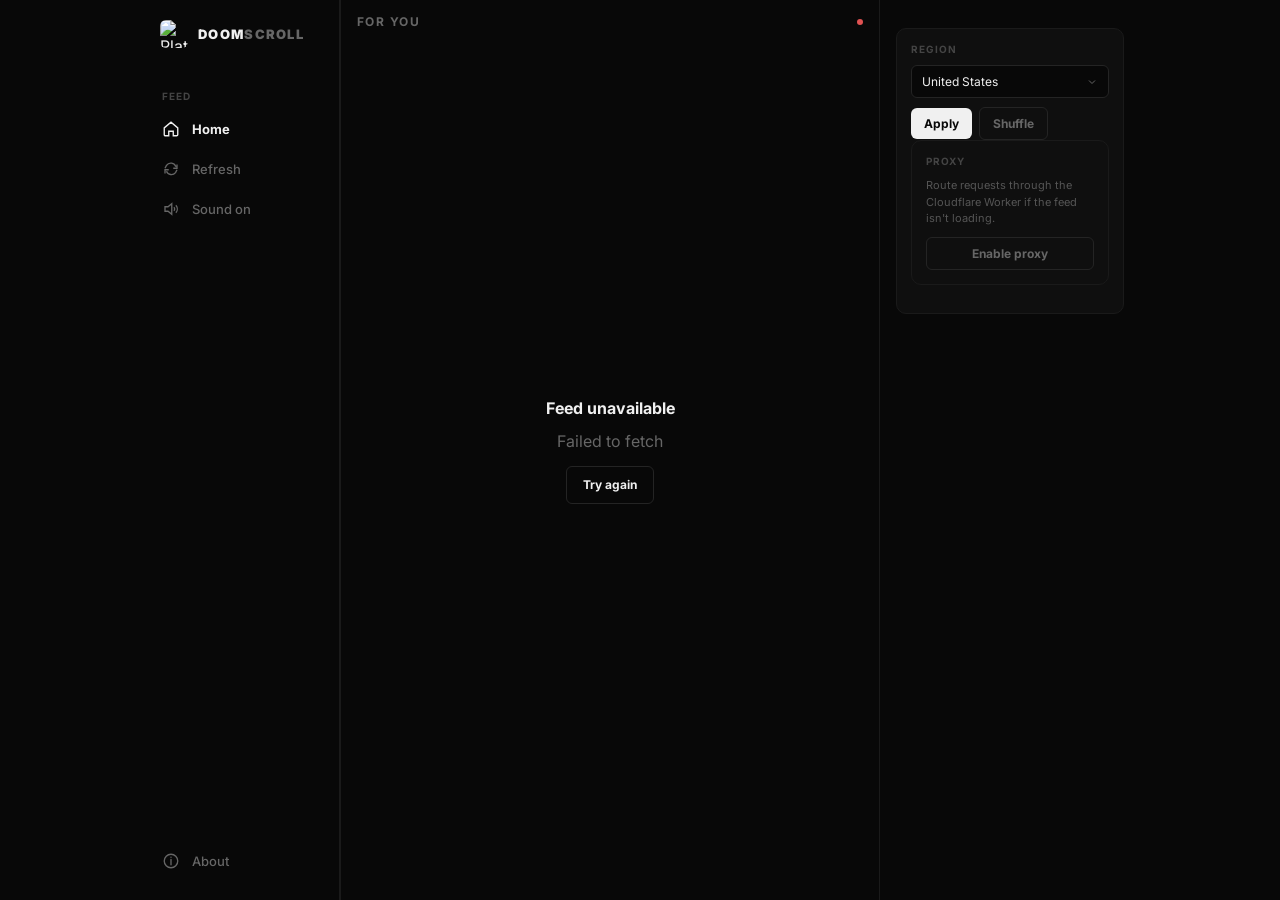
==== commit b276e2f5: "Update index.html" ====
--- a/index.html
+++ b/index.html
@@ -4,17 +4,17 @@
 <meta charset="utf-8">
 <meta name="viewport" content="width=device-width,initial-scale=1,viewport-fit=cover">
 <meta name="color-scheme" content="dark">
-<title>PlatypusScroll</title>
-<link rel="icon" type="image/png" href="https://avatars.githubusercontent.com/u/298894342?s=200&v=4">
-<link rel="apple-touch-icon" href="https://avatars.githubusercontent.com/u/298894342?s=200&v=4">
+<title>Doom Scroll</title>
+<link rel="icon" type="image/png" href="https://sandboxmedia.com.au/wp-content/uploads/2024/06/TikTok-Advertising-Agency-200x200-1.png">
+<link rel="apple-touch-icon" href="https://sandboxmedia.com.au/wp-content/uploads/2024/06/TikTok-Advertising-Agency-200x200-1.png">
 <link rel="stylesheet" href="style.css">
 </head>
 <body>
 <div class="app">
   <aside class="sidebar">
     <div class="logo-block">
-      <img src="https://avatars.githubusercontent.com/u/298894342?s=200&v=4" alt="PlatypusScroll logo">
-      <span class="wordmark">Platypus<span>Scroll</span></span>
+      <img src="https://sandboxmedia.com.au/wp-content/uploads/2024/06/TikTok-Advertising-Agency-200x200-1.png" alt="PlatypusScroll logo">
+      <span class="wordmark">Doom<span>Scroll</span></span>
     </div>
 
     <div class="sidebar-label">Feed</div>
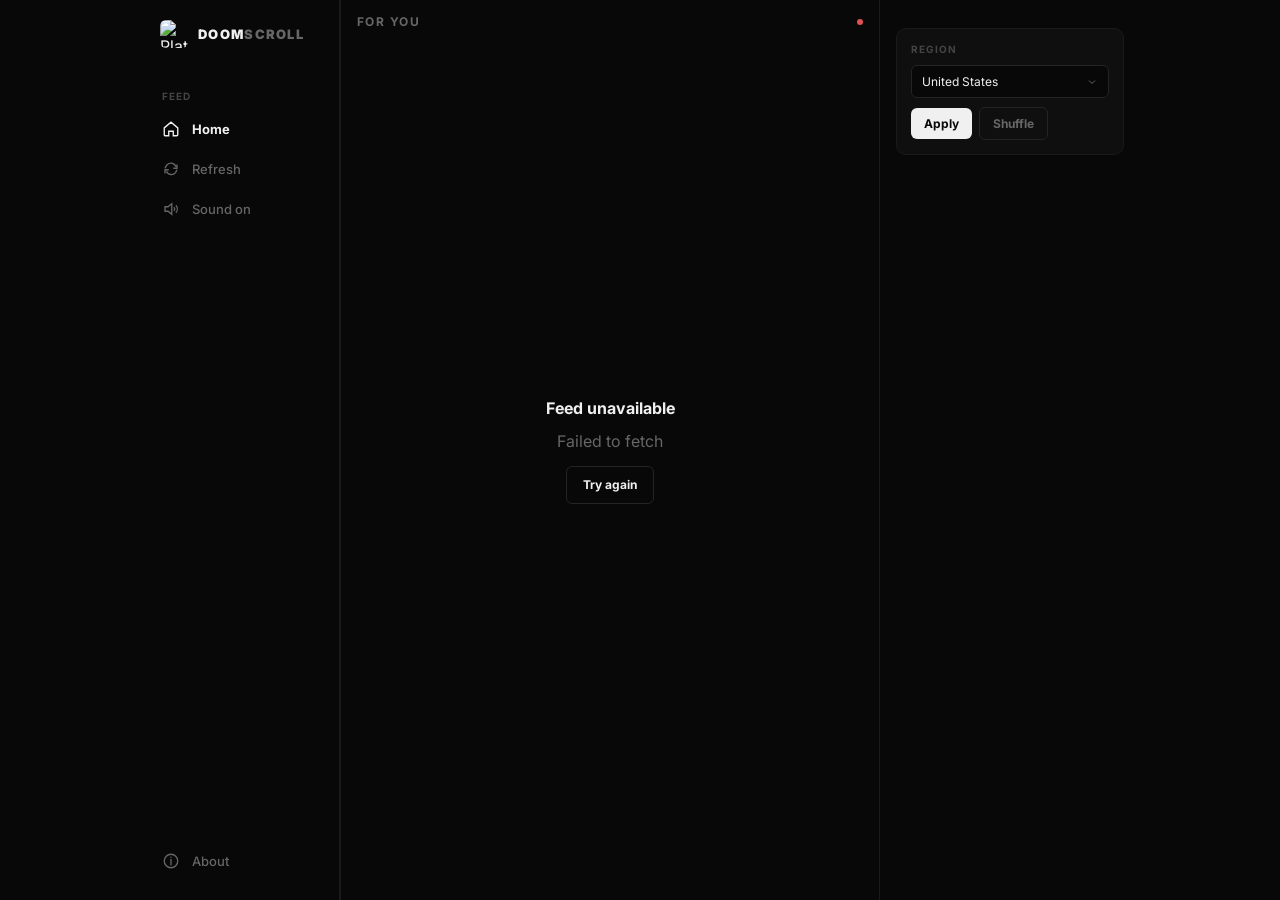
==== commit cab4a060: "Remove proxy section from index.html Removed proxy card and related elements from the UI." ====
--- a/index.html
+++ b/index.html
@@ -81,11 +81,6 @@
         <button class="btn btn-ghost" id="shuffleBtn">Shuffle</button>
       </div>
 
-    <div class="card">
-      <div class="panel-label">Proxy</div>
-      <p style="font-size:11px;color:#555;line-height:1.5;margin-bottom:10px">Route requests through the Cloudflare Worker if the feed isn't loading.</p>
-      <button class="btn btn-ghost" id="proxyToggle" style="width:100%">Enable proxy</button>
-    </div>
     </div>
   </aside>
 </div>
